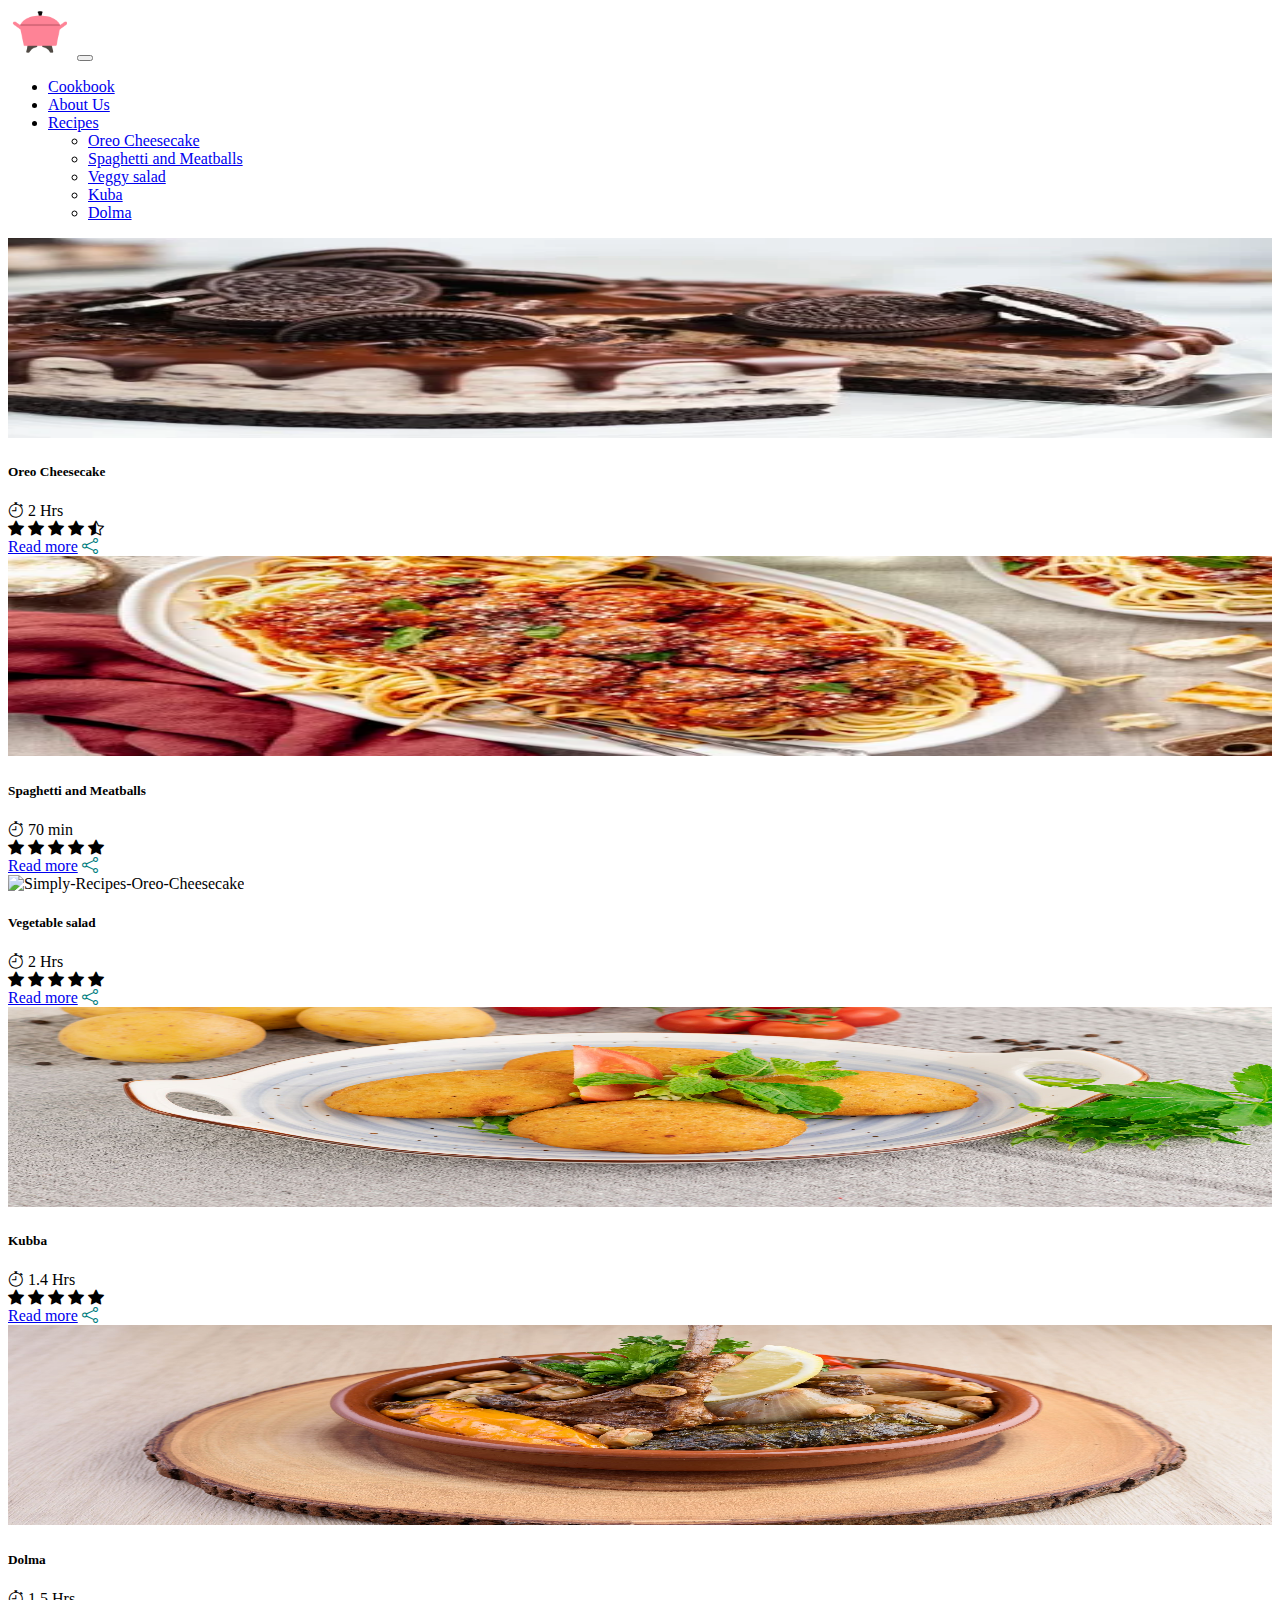
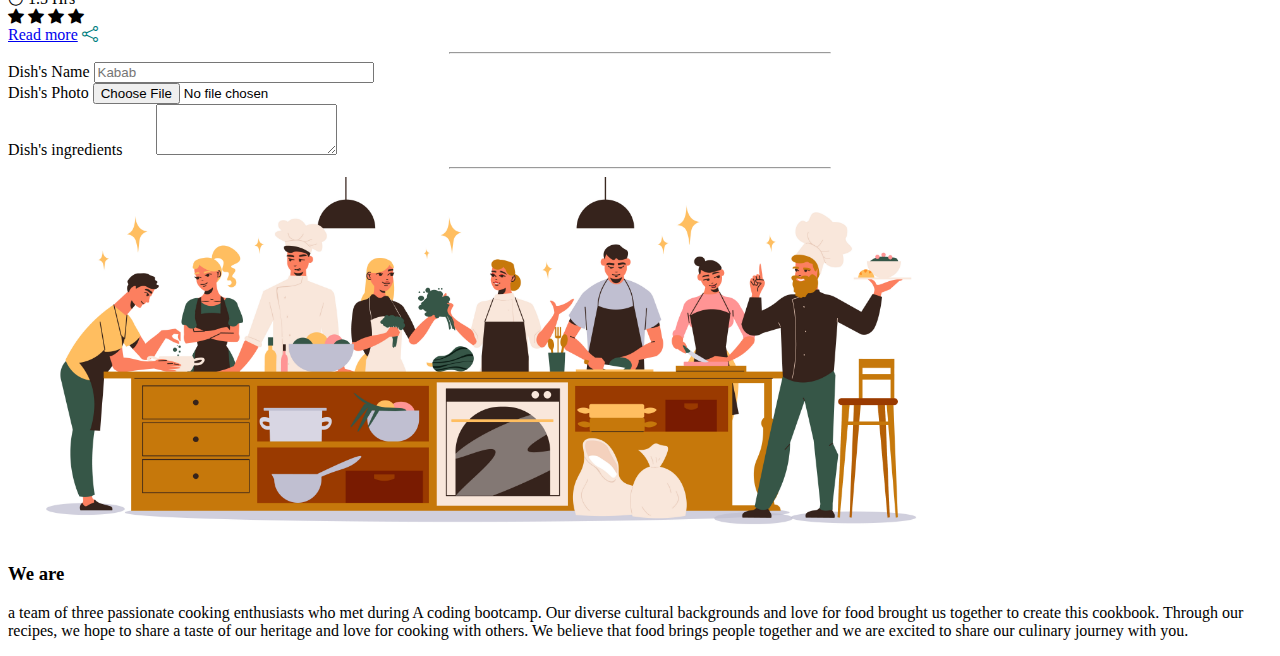
==== index.html @ 14f00813 "Merge" ====
<!DOCTYPE html>
<html>

<head>
  <meta charset="utf-8" />
  <meta http-equiv="X-UA-Compatible" content="IE=edge" />
  <title>Cookbook</title>
  <meta name="description" content="" />
  <meta name="viewport" content="width=device-width, initial-scale=1" />
  <link rel="stylesheet" href="styles.css" />
  <link href="https://cdn.jsdelivr.net/npm/bootstrap@5.3.0-alpha3/dist/css/bootstrap.min.css" rel="stylesheet"
    integrity="sha384-KK94CHFLLe+nY2dmCWGMq91rCGa5gtU4mk92HdvYe+M/SXH301p5ILy+dN9+nJOZ" crossorigin="anonymous" />
  <link rel="stylesheet" href="https://cdn.jsdelivr.net/npm/bootstrap-icons@1.10.4/font/bootstrap-icons.css" />
</head>

<body>
  <nav class="navbar navbar-expand-lg bg-body-tertiary shadow-sm p-3 mb-5 bg-body-tertiary rounded">
    <div class="container-fluid">
      <img height="50px" src="assets/Olá - Cooking Pot.png" alt="" />
      <button class="navbar-toggler" type="button" data-bs-toggle="collapse" data-bs-target="#navbarSupportedContent"
        aria-controls="navbarSupportedContent" aria-expanded="false" aria-label="Toggle navigation">
        <span class="navbar-toggler-icon"></span>
      </button>
      <div class="collapse navbar-collapse" id="navbarSupportedContent">
        <ul class="navbar-nav me-auto mb-2 mb-lg-0">
          <li class="nav-item">
            <a class="nav-link active" aria-current="page" href="index.html">Cookbook</a>
          </li>
          <li class="nav-item">
            <a class="nav-link" href="About Us.html">About Us</a>
          </li>
          <li class="nav-item dropdown">
            <a class="nav-link dropdown-toggle" href="#" id="navbarDropdown" role="button" data-bs-toggle="dropdown"
              aria-expanded="false">
              Recipes
            </a>
            <ul class="dropdown-menu" aria-labelledby="navbarDropdown">
              <li><a class="dropdown-item" style="height: 5px;" href="#">Oreo Cheesecake</a></li>
              <li><a class="dropdown-item" href="spaghetti.html">Spaghetti and Meatballs</a></li>
              <li><a class="dropdown-item" href="vegetable-salad.html">Veggy salad</a></li>
              <li><a class="dropdown-item" href="kubba.html">Kuba</a></li>
              <li><a class="dropdown-item" href="Dolma.html">Dolma</a></li>
            </ul>
          </li>
        </ul>
      </div>
    </div>
  </nav>
  <section>
    <div class="container text-center ">
      <div class="row gy-5 ">
        <div class="d-flex flex-column align-items-center col-md-4">
          <div class="card">
            <img class="imgPost" src="assets/no-bake-Oreo-cheesecake-19-480x360.webp" class="card-img-top"
              alt="Simply-Recipes-Oreo-Cheesecake" />
            <div class="card-body">
              <h5 class="card-title">Oreo Cheesecake</h5>
            </div>
            <div class="row card-body-width">
              <div class="col m-3">
                <i class="bi bi-stopwatch stopwatch-color"></i> 2 Hrs
              </div>
              <div class="col m-3">
                <i class="bi bi-star-fill "></i>
                <i class="bi bi-star-fill "></i>
                <i class="bi bi-star-fill "></i>
                <i class="bi bi-star-fill "></i>
                <i class="bi bi-star-half "></i>
              </div>
            </div>
            <div class="mb-3">
              <a class="btn btn-outline-info" href="oreo-cheesecake.html">Read more</a>
              <i class="bi bi-share icon-color"></i>
            </div>
          </div>
        </div>
        <div class="d-flex flex-column align-items-center col-md-4">
          <div class="card">
            <img class="imgPost" src="assets/Spaghetti-And-Meatballs-SEO-919eb9795fe64f0490415065d82309f1.webp"
              class="card-img-top" alt="Simply-Recipes-Oreo-Cheesecake" />
            <div class="card-body">
              <h5 class="card-title">Spaghetti and Meatballs</h5>
            </div>
            <div class="row card-body-width">
              <div class="col m-3">
                <i class="bi bi-stopwatch stopwatch-color"></i> 70 min
              </div>
              <div class="col m-3">
                <i class="bi bi-star-fill"></i>
                <i class="bi bi-star-fill"></i>
                <i class="bi bi-star-fill"></i>
                <i class="bi bi-star-fill"></i>
                <i class="bi bi-star-fill"></i>
              </div>
            </div>
            <div class="mb-3">
              <a class="btn btn-outline-info" href="spaghetti.html">Read more</a>
              <i class="bi bi-share icon-color"></i>
            </div>
          </div>
        </div>
        <div class="d-flex flex-column align-items-center col-md-4">
          <div class="card">
            <img class="imgPost" src="assets/vegetable-salad.jpg"
              class="card-img-top" alt="Simply-Recipes-Oreo-Cheesecake" />
            <div class="card-body">
              <h5 class="card-title">Vegetable salad</h5>
            </div>
            <div class="row card-body-width">
              <div class="col m-3">
                <i class="bi bi-stopwatch stopwatch-color"></i> 2 Hrs
              </div>
              <div class="col m-3">
                <i class="bi bi-star-fill"></i>
                <i class="bi bi-star-fill"></i>
                <i class="bi bi-star-fill"></i>
                <i class="bi bi-star-fill"></i>
                <i class="bi bi-star-fill"></i>
              </div>
            </div>
            <div class="mb-3">
              <a class="btn btn-outline-info" href="vegetable-salad.html">Read more</a>
              <i class="bi bi-share icon-color"></i>
            </div>
          </div>
        </div>
        <div class="d-flex flex-column align-items-center col-md-4">
          <div class="card">
            <img class="imgPost" src="assets/kubba.jpg" class="card-img-top" alt="Simply-Recipes-Oreo-Cheesecake" />
            <div class="card-body">
              <h5 class="card-title">Kubba</h5>
            </div>
            <div class="row card-body-width">
              <div class="col m-3">
                <i class="bi bi-stopwatch stopwatch-color"></i> 1.4 Hrs
              </div>
              <div class="col m-3">
                <i class="bi bi-star-fill"></i>
                <i class="bi bi-star-fill"></i>
                <i class="bi bi-star-fill"></i>
                <i class="bi bi-star-fill"></i>
                <i class="bi bi-star-fill"></i>
              </div>
            </div>
            <div class="mb-3">
              <a class="btn btn-outline-info" href="kubba.html">Read more</a>
              <i class="bi bi-share icon-color"></i>
            </div>
          </div>
        </div>
        <div class="d-flex flex-column align-items-center col-md-4">
          <div class="card">
            <img class="imgPost" src="assets/dolma.jpg" class="card-img-top" alt="Simply-Recipes-Oreo-Cheesecake" />
            <div class="card-body">
              <h5 class="card-title">Dolma</h5>
            </div>
            <div class="row card-body-width">
              <div class="col m-3">
                <i class="bi bi-stopwatch stopwatch-color"></i> 1.5 Hrs
              </div>
              <div class="col m-3">
                <i class="bi bi-star-fill"></i>
                <i class="bi bi-star-fill"></i>
                <i class="bi bi-star-fill"></i>
                <i class="bi bi-star-fill"></i>
              </div>
            </div>
            <div class="mb-3">
              <a class="btn btn-outline-info" href="Dolma.html">Read more</a> 
              <i class="bi bi-share icon-color"></i>
            </div>
          </div>
        </div>
  </section>

  <hr class="mx-auto my-5" style="width: 30%;" />
  <section class="form">
    <div class="container d-flex flex-column align-items-center flex-wrap: wrap ">
      <div class=" mb-3 ">
        <label class="px-2" for="formGroupExampleInput" class="form-label">Dish's Name</label>
        <input style="width: 17rem;" type="text" class="form-control-" id="formGroupExampleInput" placeholder="Kabab">
      </div>
      <div class="mb-3 d-flex flex-row align-items-center flex-wrap: wrap ">
        <label class="px-2" for="formGroupExampleInput" class="form-label">Dish's Photo</label>
        <input class="form-control form-control-sm" id="formFileSm" type="file">
      </div>
      <div class="form-outline w-25 mb-3 d-flex flex-row  flex-wrap: wrap">
        <label style="margin-right: 30px" ; class="form-label d-block mr-5 " for="textAreaExample4">Dish's
          ingredients</label>
        <textarea class="form-control ml-3" id="textAreaExample4" rows="3"></textarea>
      </div>
    </div>
    <hr class=" mx-auto my-5" style="width: 30%;" />
  </section>
  <section class="">
    <div class="container d-flex flex-lg-row ">
      <div class="d-flex flex-column align-items-center ">
        <img width="75%" src="assets/group cooking.jpg" alt="">
        <h3 class="m-3">We are</h3>
        <p class="m-3"> a team of three passionate cooking enthusiasts who met during
          A coding bootcamp. Our diverse cultural backgrounds and love for food brought us together to create this
          cookbook.
          Through our recipes, we hope to share a taste of our heritage and love for cooking with others. We believe
          that
          food brings people together and we are excited to share our culinary journey with you.</p>
      </div>

  </section>

  

  <script>
    src = "https://cdn.jsdelivr.net/npm/@popperjs/core@2.11.7/dist/umd/popper.min.js"</script>
  <script src="https://cdn.jsdelivr.net/npm/@popperjs/core@2.11.7/dist/umd/popper.min.js"
    integrity="sha384-zYPOMqeu1DAVkHiLqWBUTcbYfZ8osu1Nd6Z89ify25QV9guujx43ITvfi12/QExE"
    crossorigin="anonymous"></script>
  <script src="https://cdn.jsdelivr.net/npm/bootstrap@5.3.0-alpha3/dist/js/bootstrap.min.js"
    integrity="sha384-Y4oOpwW3duJdCWv5ly8SCFYWqFDsfob/3GkgExXKV4idmbt98QcxXYs9UoXAB7BZ"
    crossorigin="anonymous"></script>
  <script src="javascript.js"></script>
</body>

</html>
---- styles.css ----
.imgPost{
  height: 200px;
  width: 100%;
}
.imgPostg:hover {
 
    cursor: pointer;
}

.icon-color {
  color: teal;
}

.responsive-image {
  width: 100%;
  max-width: 600px;
  height: auto;
}

.grid-container {
  width: 90%;
  display: grid;
  grid-template-columns: auto auto;
  grid-gap: 10px;
  padding: 10px;
}

.bold {
  font-weight: bold;
}

.card-body-width {
  width: 320px;
}
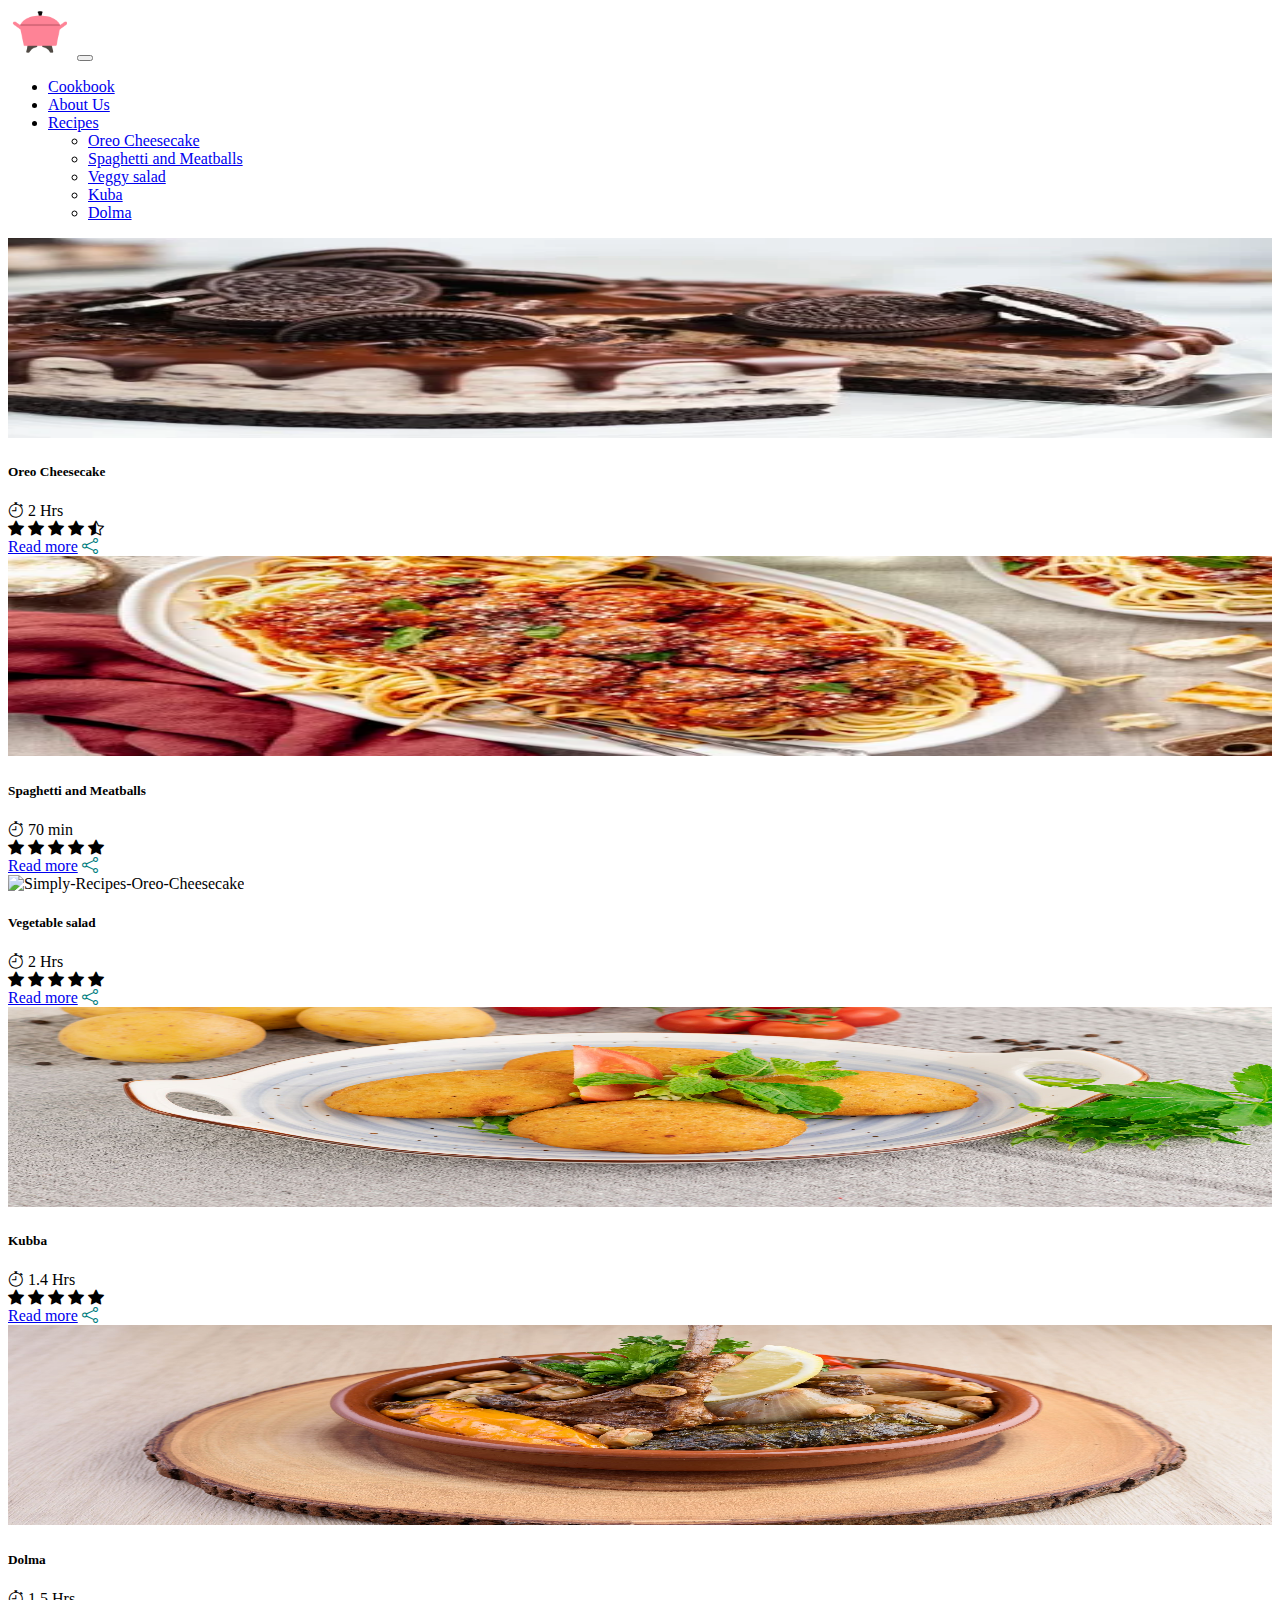
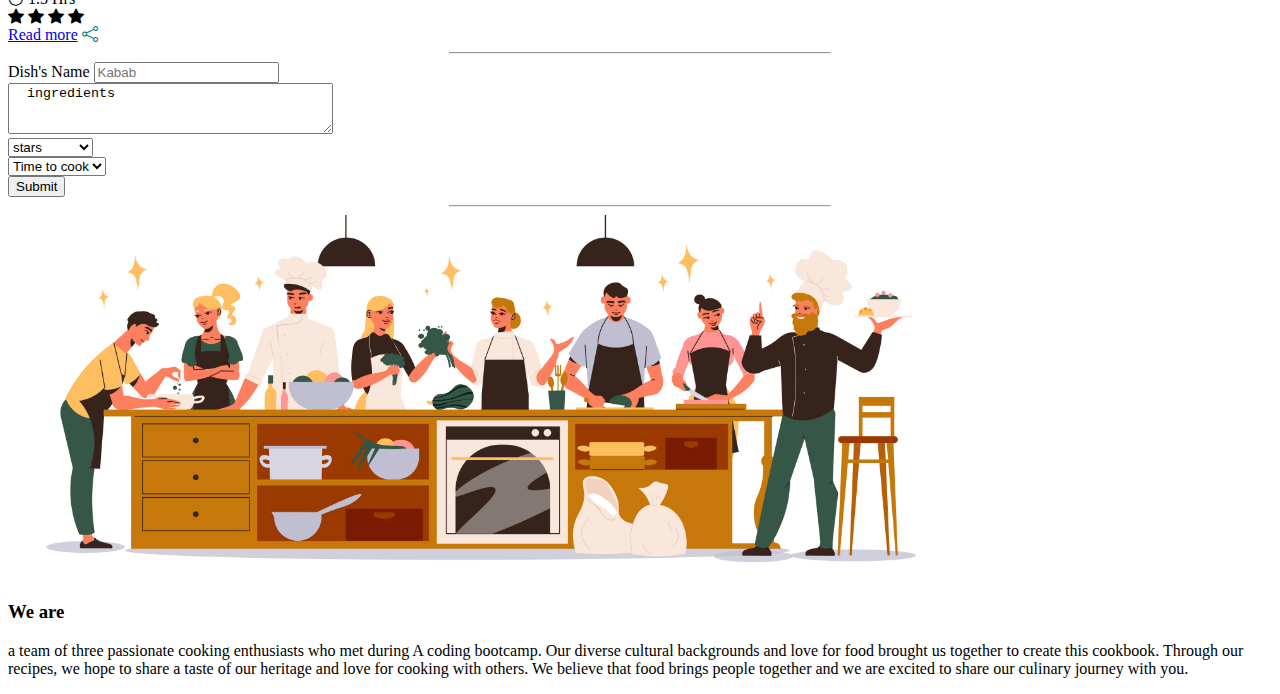
==== commit 8e0e90d7: "fixed some merge problems from a merge from faris" ====
--- a/index.html
+++ b/index.html
@@ -174,24 +174,45 @@
   </section>
 
   <hr class="mx-auto my-5" style="width: 30%;" />
-  <section class="form">
-    <div class="container d-flex flex-column align-items-center flex-wrap: wrap ">
-      <div class=" mb-3 ">
-        <label class="px-2" for="formGroupExampleInput" class="form-label">Dish's Name</label>
-        <input style="width: 17rem;" type="text" class="form-control-" id="formGroupExampleInput" placeholder="Kabab">
-      </div>
-      <div class="mb-3 d-flex flex-row align-items-center flex-wrap: wrap ">
-        <label class="px-2" for="formGroupExampleInput" class="form-label">Dish's Photo</label>
-        <input class="form-control form-control-sm" id="formFileSm" type="file">
-      </div>
-      <div class="form-outline w-25 mb-3 d-flex flex-row  flex-wrap: wrap">
-        <label style="margin-right: 30px" ; class="form-label d-block mr-5 " for="textAreaExample4">Dish's
-          ingredients</label>
-        <textarea class="form-control ml-3" id="textAreaExample4" rows="3"></textarea>
-      </div>
-    </div>
-    <hr class=" mx-auto my-5" style="width: 30%;" />
+  <section id="addrecipe">
+    <form action="">
+      <div id="form" class="d-flex flex-column  align-items-center w-100 ">
+        <div class="mb-3" style="width: 300px;">
+          <label for="formGroupExampleInput" class="form-label">Dish's Name</label>
+          <input type="text" class="form-control" id="formGroupExampleInput" placeholder="Kabab">
+        </div>
+        <div class="mb-3" ">
+          
+          <textarea name="" id="" cols="38" rows="3" >  ingredients</textarea>
+        </div>
+        <div class="mb-3" style="width: 300px;">
+          <select class="form-select" id="inlineFormSelectPref">
+            <option selected> stars</option>
+            <option value="1">One Star</option>
+            <option value="2">Two Star</option>
+            <option value="3">Three Star</option>
+            <option value="3">Four Star</option>
+            <option value="3">five Star</option>
+          </select>
+        </div>
+        <div class="mb-3" style="width: 300px;">
+          <select class="form-select" id="inlineFormSelectPref">
+            <option selected> Time to cook</option>
+            <option value="1">1hrs</option>
+            <option value="2">1.5hrs</option>
+            <option value="3">1.7hrs</option>
+            <option value="3">2hrs</option>
+            <option value="3">2.5hrs</option>
+          </select>
+        </div>
+        <div class="mb-3" style="width: 300px;">
+          <button type="button" class="btn btn-secondary btn-md">Submit</button>
+        </div>
+        </div>
+      </fieldset>
+    </form>
   </section>
+  <hr class=" mx-auto my-5" style="width: 30%;"/>
   <section class="">
     <div class="container d-flex flex-lg-row ">
       <div class="d-flex flex-column align-items-center ">
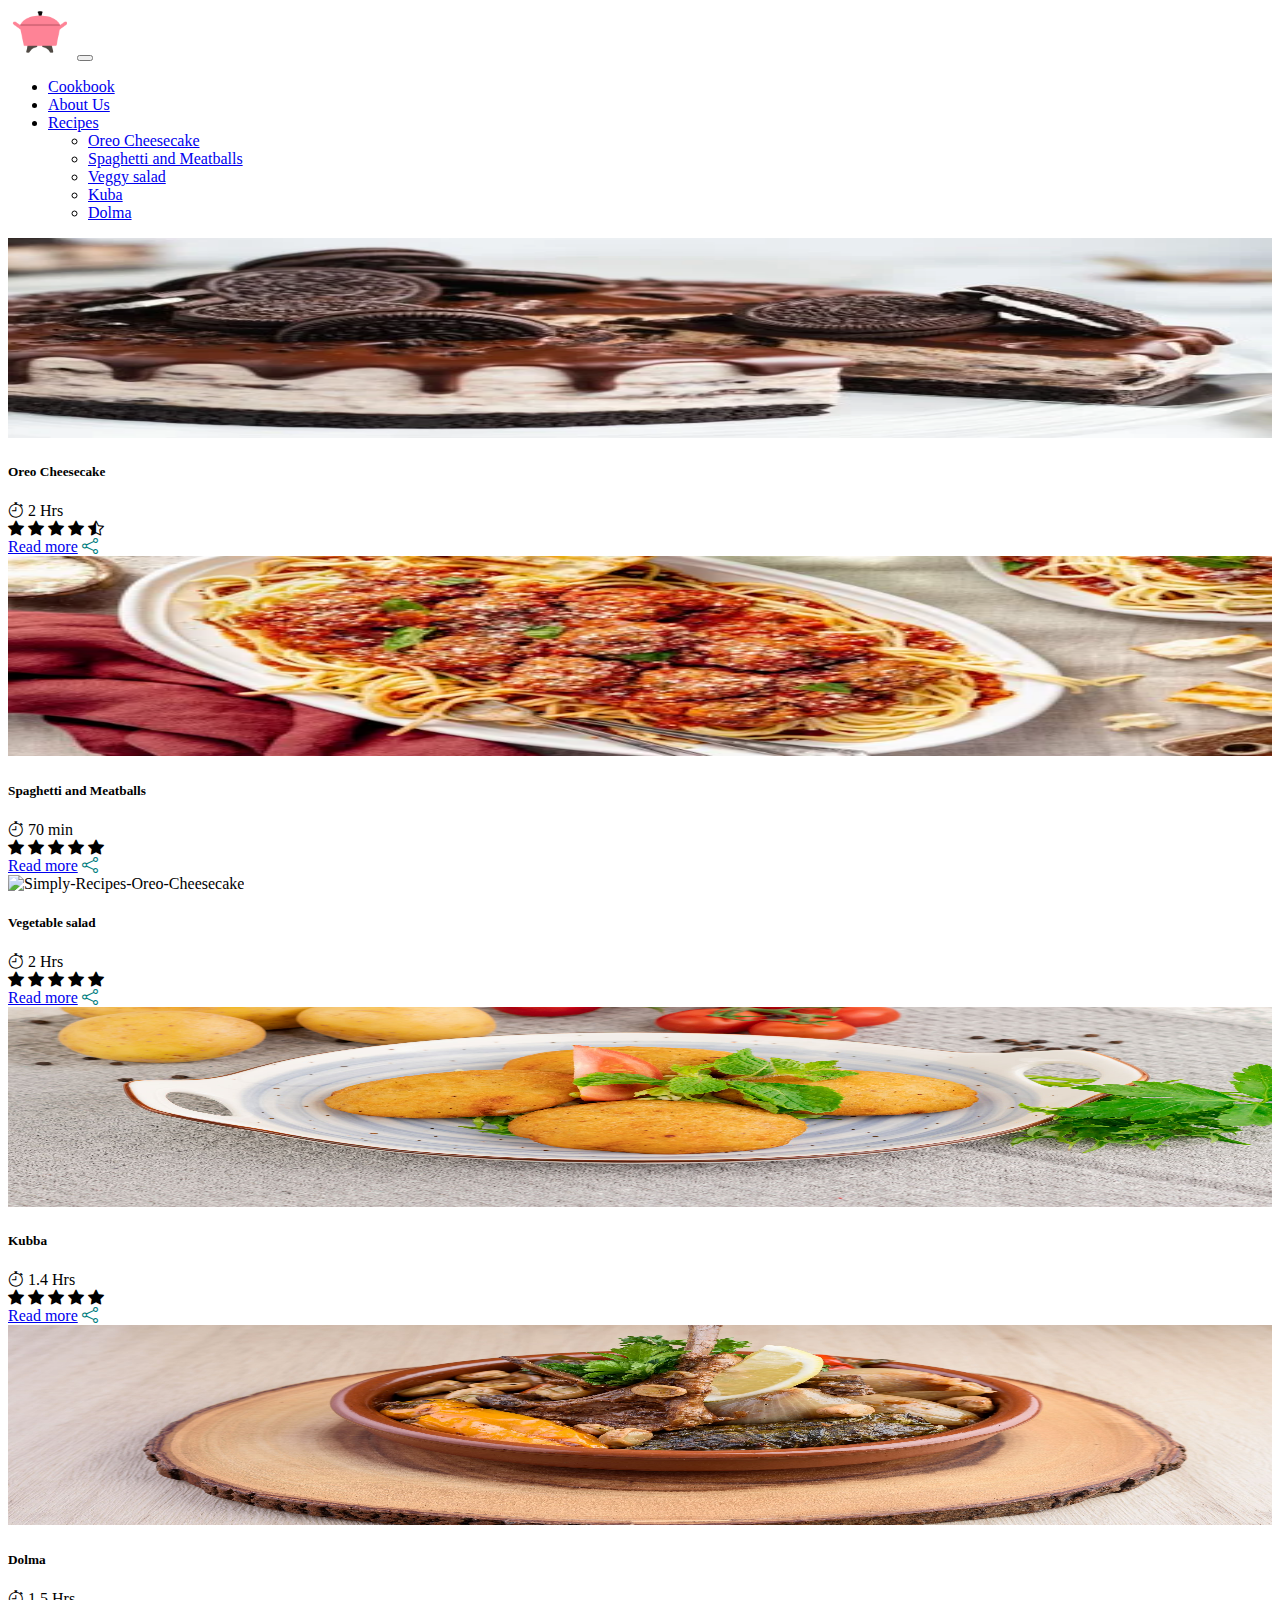
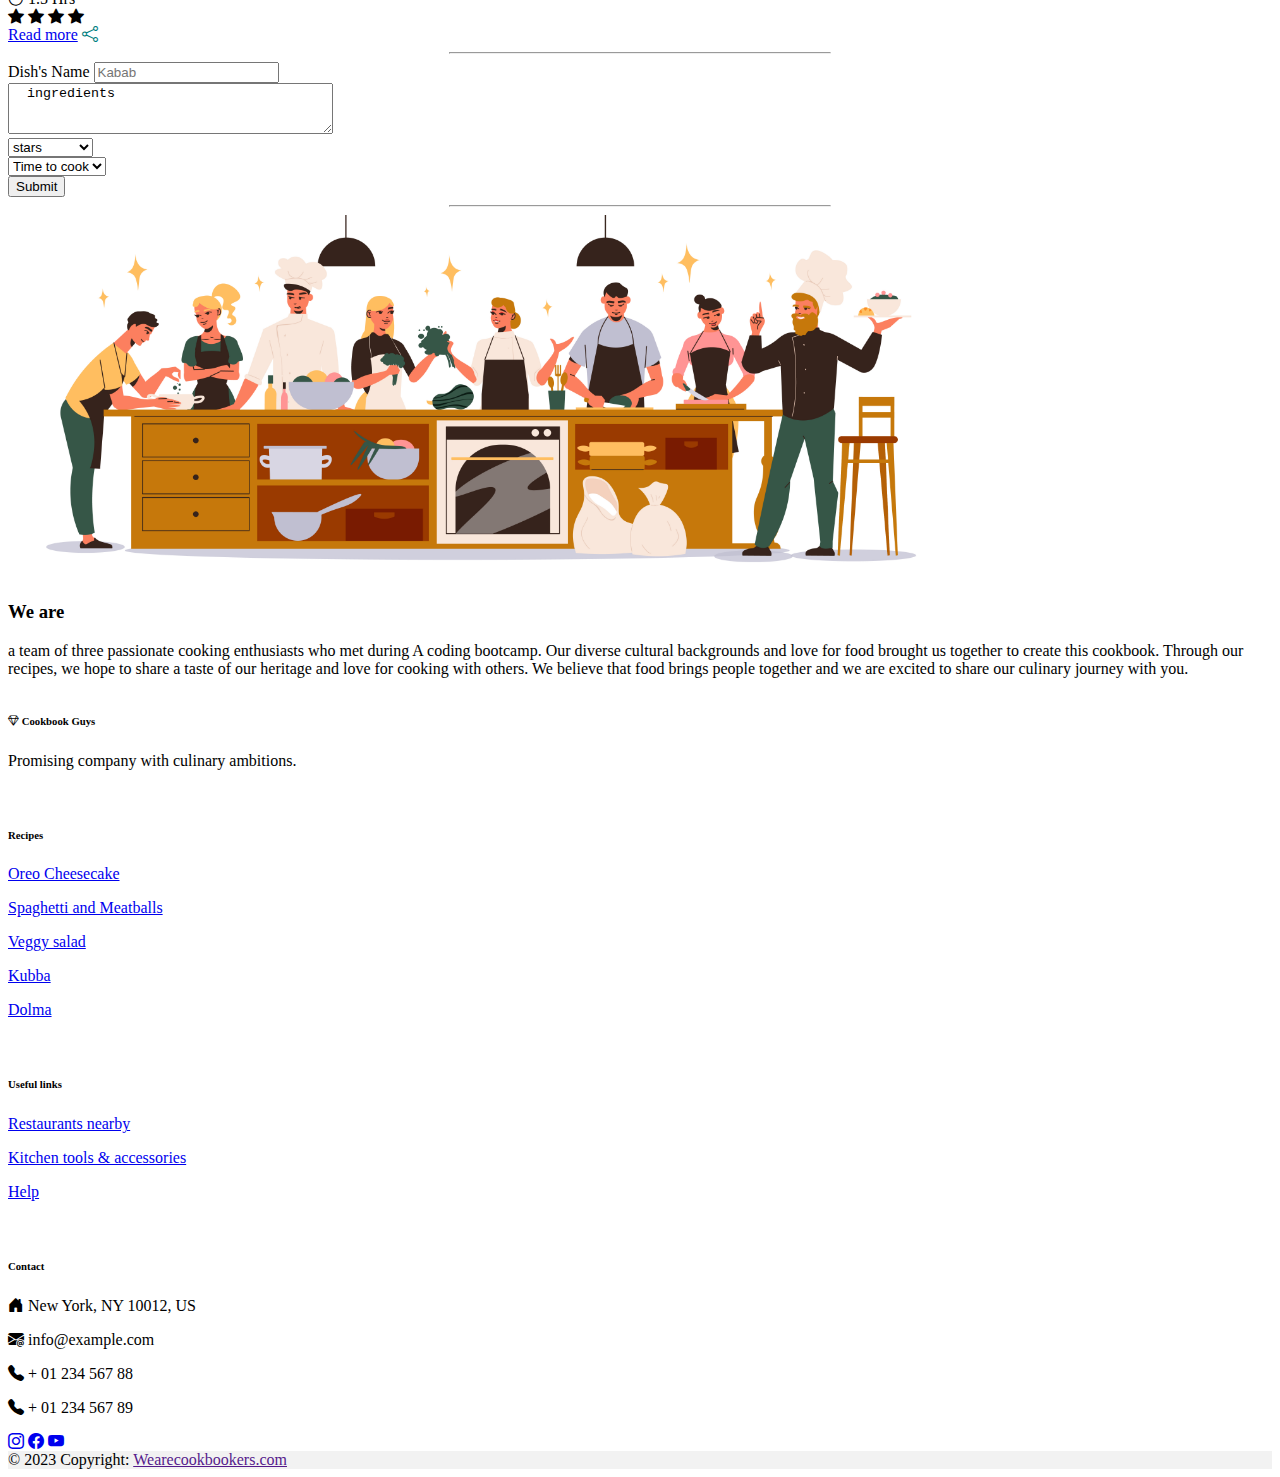
==== commit d1625cdc: "footed add from patrykbranch" ====
--- a/index.html
+++ b/index.html
@@ -227,6 +227,88 @@
       </div>
 
   </section>
+  
+  <footer class="text-center text-lg-start bg-light text-muted">
+  <section> 
+    
+      <section class="">
+        <div class="container text-center text-md-start mt-5">
+          <div class="row mt-3">
+           
+            <div class="col-md-3 col-lg-4 col-xl-3 mx-auto mb-4">
+            
+              <h6 class="text-uppercase fw-bold mb-4">
+                <br />
+                <i class="bi bi-gem"></i> </i>Cookbook Guys
+              </h6>
+              <p>
+                Promising company with culinary ambitions.
+              </p>
+            </div>
+           
+            <div class="col-md-2 col-lg-2 col-xl-2 mx-auto mb-4">
+              <br />
+              <h6 class="text-uppercase fw-bold mb-4">
+                Recipes
+              </h6>
+              <p>
+                <a href="#!" class="text-reset">Oreo Cheesecake</a>
+              </p>
+              <p>
+                <a href="#!" class="text-reset">Spaghetti and Meatballs</a>
+              </p>
+              <p>
+                <a href="#!" class="text-reset">Veggy salad</a>
+              </p>
+              <p>
+                <a href="#!" class="text-reset">Kubba</a>
+              </p>
+              <p>
+                <a href="#!" class="text-reset">Dolma</a>
+              </p>
+            </div>
+            <div class="col-md-3 col-lg-2 col-xl-2 mx-auto mb-4">
+              <br />
+              <h6 class="text-uppercase fw-bold mb-4">
+                Useful links
+              </h6>
+              <p>
+                <a href="#!" class="text-reset">Restaurants nearby</a>
+              </p>
+              <p>
+                <a href="#!" class="text-reset">Kitchen tools & accessories </a>
+              </p>
+              <p>
+                <a href="#!" class="text-reset">Help</a>
+              </p>
+            </div>
+            <div class="col-md-4 col-lg-3 col-xl-3 mx-auto mb-md-0 mb-4">
+              <br />
+              <h6 class="text-uppercase fw-bold mb-4">Contact</h6>
+              <p> <i class="bi bi-house-door-fill"> </i> New York, NY 10012, US</p>
+              <p> <i class="bi bi-envelope-at-fill"> </i></i>info@example.com
+              </p>
+              <p><i class="bi bi-telephone-fill"> </i> + 01 234 567 88</p>
+              <p><i class="bi bi-telephone-fill"> </i> + 01 234 567 89</p>
+          
+              <a href="#" class="bi bi-instagram"></a> 
+              <a href="#" i class="bi bi-facebook"></a> 
+              <a href="#" i class="bi bi-youtube"></a> 
+             
+            </div>
+            
+          </div>
+        
+        </div>
+      </section>
+     
+      <div class="text-center p-4" style="background-color: rgba(0, 0, 0, 0.05);">
+        © 2023 Copyright:
+        <a class="text-reset fw-bold" href="">Wearecookbookers.com</a>
+      </div>
+    </section>
+  </footer>
+
 
   
 
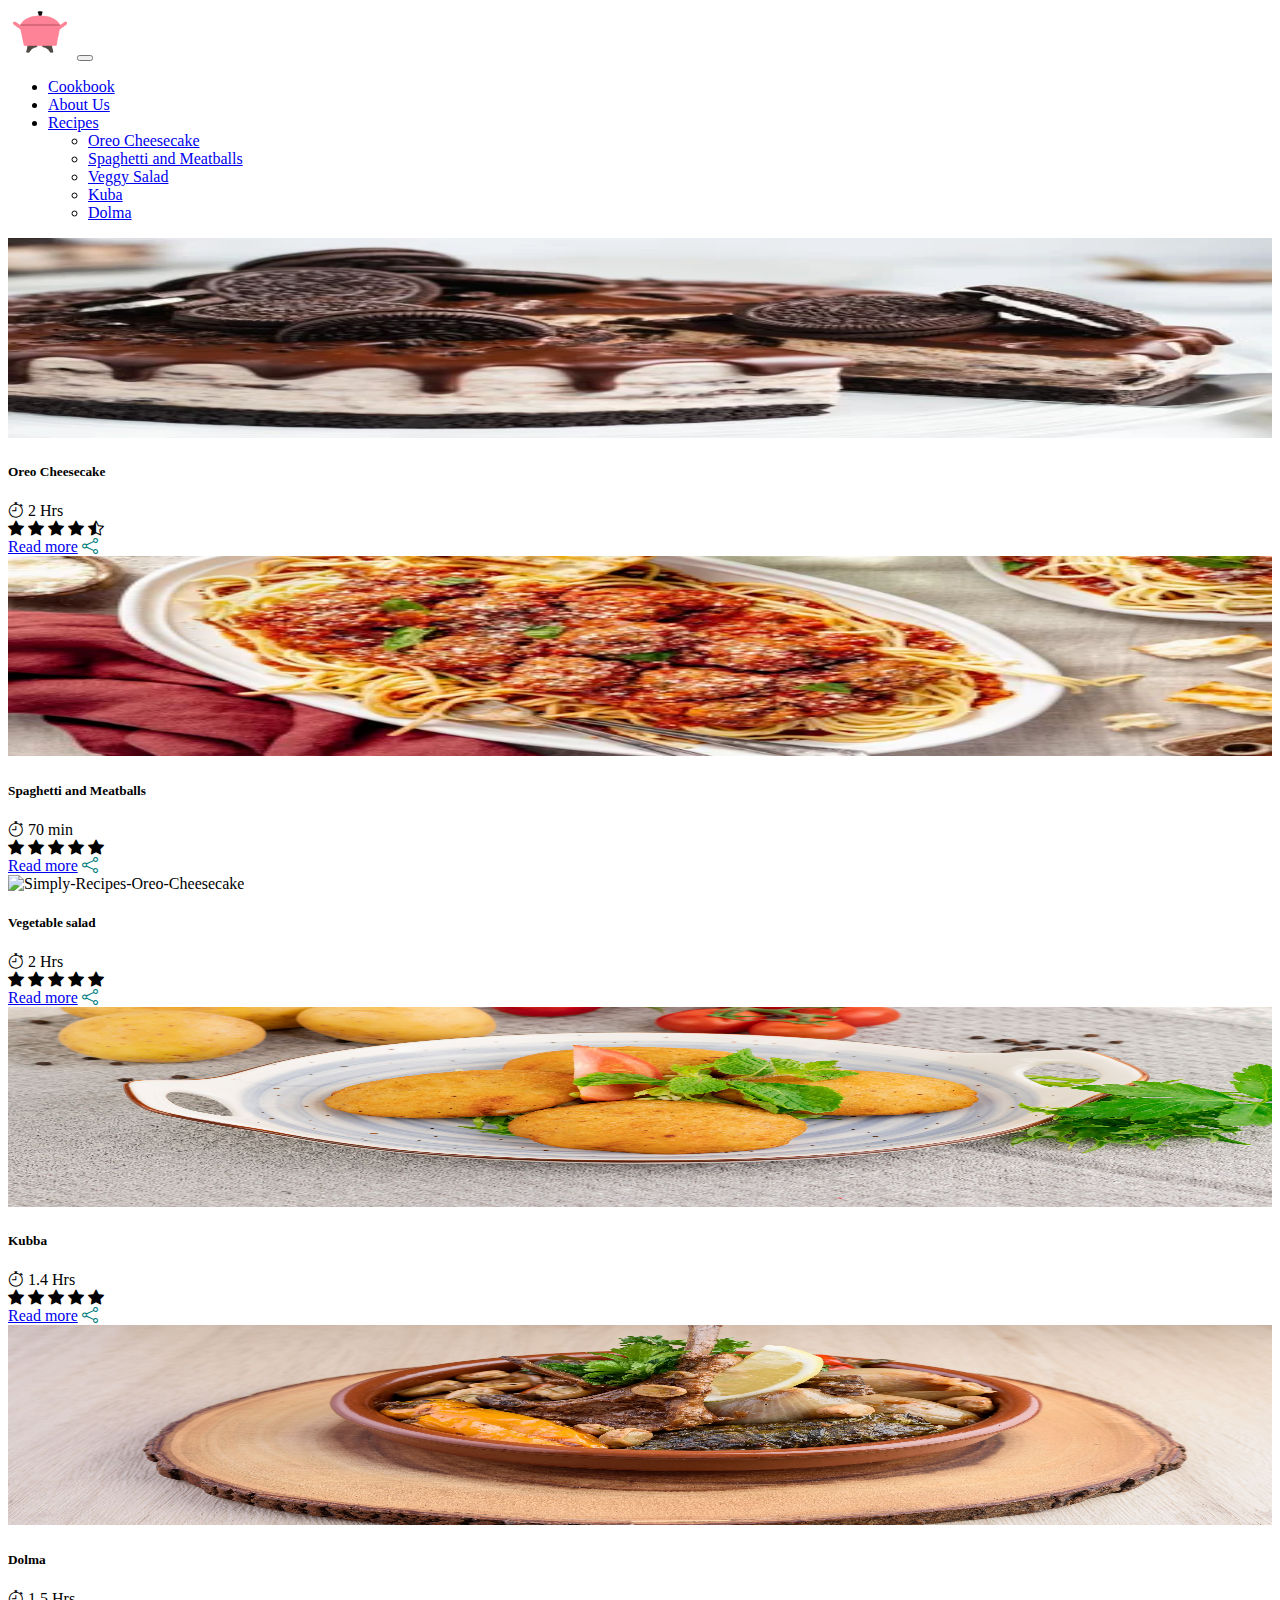
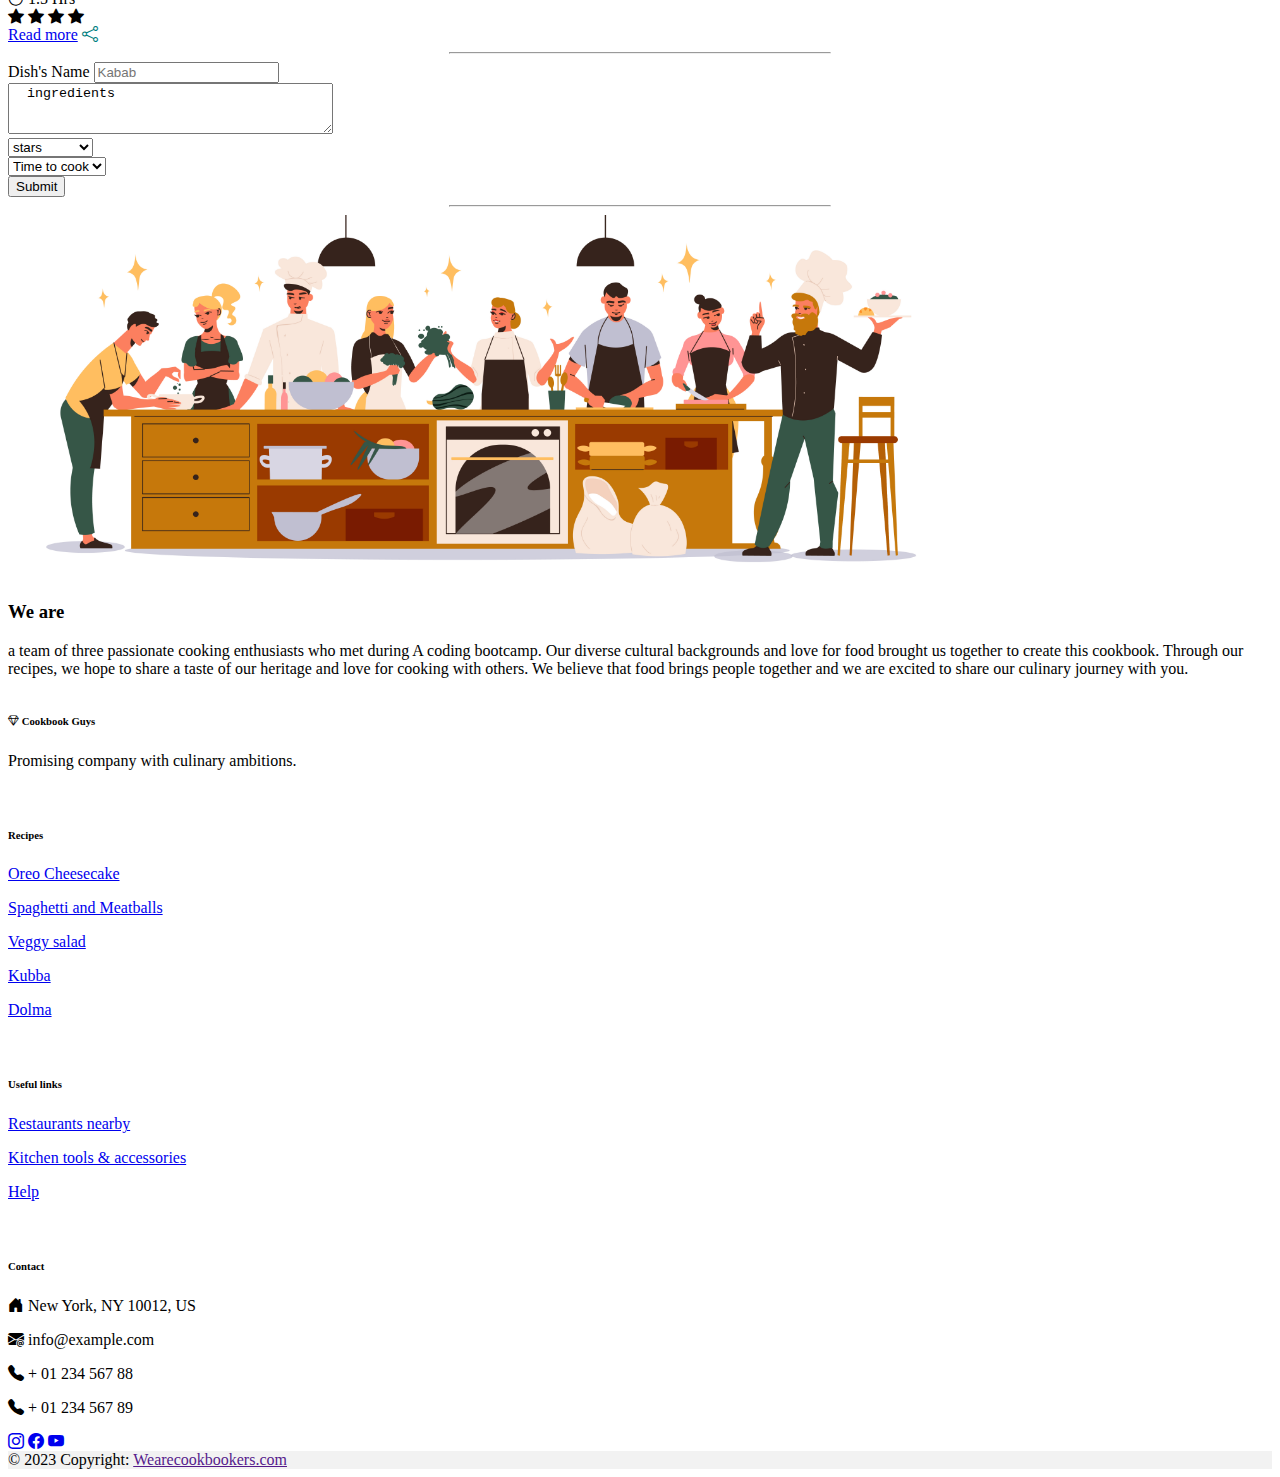
==== commit 0ed2acc9: "fixed a lot of links" ====
--- a/index.html
+++ b/index.html
@@ -30,14 +30,13 @@
             <a class="nav-link" href="About Us.html">About Us</a>
           </li>
           <li class="nav-item dropdown">
-            <a class="nav-link dropdown-toggle" href="#" id="navbarDropdown" role="button" data-bs-toggle="dropdown"
-              aria-expanded="false">
+            <a class="nav-link dropdown-toggle" href="#" role="button" data-bs-toggle="dropdown" aria-expanded="false">
               Recipes
             </a>
-            <ul class="dropdown-menu" aria-labelledby="navbarDropdown">
-              <li><a class="dropdown-item" style="height: 5px;" href="#">Oreo Cheesecake</a></li>
+            <ul class="dropdown-menu">
+              <li><a class="dropdown-item" href="oreo-cheesecake.html">Oreo Cheesecake</a></li>
               <li><a class="dropdown-item" href="spaghetti.html">Spaghetti and Meatballs</a></li>
-              <li><a class="dropdown-item" href="vegetable-salad.html">Veggy salad</a></li>
+              <li><a class="dropdown-item" href="vegetable-salad.html">Veggy Salad</a></li>
               <li><a class="dropdown-item" href="kubba.html">Kuba</a></li>
               <li><a class="dropdown-item" href="Dolma.html">Dolma</a></li>
             </ul>
@@ -252,19 +251,19 @@
                 Recipes
               </h6>
               <p>
-                <a href="#!" class="text-reset">Oreo Cheesecake</a>
-              </p>
-              <p>
-                <a href="#!" class="text-reset">Spaghetti and Meatballs</a>
-              </p>
-              <p>
-                <a href="#!" class="text-reset">Veggy salad</a>
-              </p>
-              <p>
-                <a href="#!" class="text-reset">Kubba</a>
-              </p>
-              <p>
-                <a href="#!" class="text-reset">Dolma</a>
+                <a href="oreo-cheesecake.html" class="text-reset">Oreo Cheesecake</a>
+              </p>
+              <p>
+                <a href="spaghetti.html" class="text-reset">Spaghetti and Meatballs</a>
+              </p>
+              <p>
+                <a href="vegetable-salad.html" class="text-reset">Veggy salad</a>
+              </p>
+              <p>
+                <a href="kubba.html" class="text-reset">Kubba</a>
+              </p>
+              <p>
+                <a href="Dolma.html" class="text-reset">Dolma</a>
               </p>
             </div>
             <div class="col-md-3 col-lg-2 col-xl-2 mx-auto mb-4">
@@ -273,10 +272,10 @@
                 Useful links
               </h6>
               <p>
-                <a href="#!" class="text-reset">Restaurants nearby</a>
-              </p>
-              <p>
-                <a href="#!" class="text-reset">Kitchen tools & accessories </a>
+                <a href="https://www.google.com/search?q=google+maps+restaurant+near+me&biw=1536&bih=721&sxsrf=APwXEdcPdqxjtei7c4_UCxbTyNirOLDIYQ%3A1681248134594&ei=hs81ZIfpI-eExc8PkJaxiAo&oq=google+maps+resaurant+near&gs_lcp=[base64]&sclient=gws-wiz-serp" class="text-reset">Restaurants nearby</a>
+              </p>
+              <p>
+                <a href="https://www.amazon.de/s?k=kitchen+toolds&crid=8U44PW2G2RFC&sprefix=kitchen+toolds%2Caps%2C180&ref=nb_sb_noss_2" class="text-reset">Kitchen tools & accessories </a>
               </p>
               <p>
                 <a href="#!" class="text-reset">Help</a>
@@ -291,9 +290,9 @@
               <p><i class="bi bi-telephone-fill"> </i> + 01 234 567 88</p>
               <p><i class="bi bi-telephone-fill"> </i> + 01 234 567 89</p>
           
-              <a href="#" class="bi bi-instagram"></a> 
-              <a href="#" i class="bi bi-facebook"></a> 
-              <a href="#" i class="bi bi-youtube"></a> 
+              <a href="#" class="bi bi-instagram p-3"></a> 
+              <a href="#" i class="bi bi-facebook p-3"></a> 
+              <a href="#" i class="bi bi-youtube p-3"></a> 
              
             </div>
             
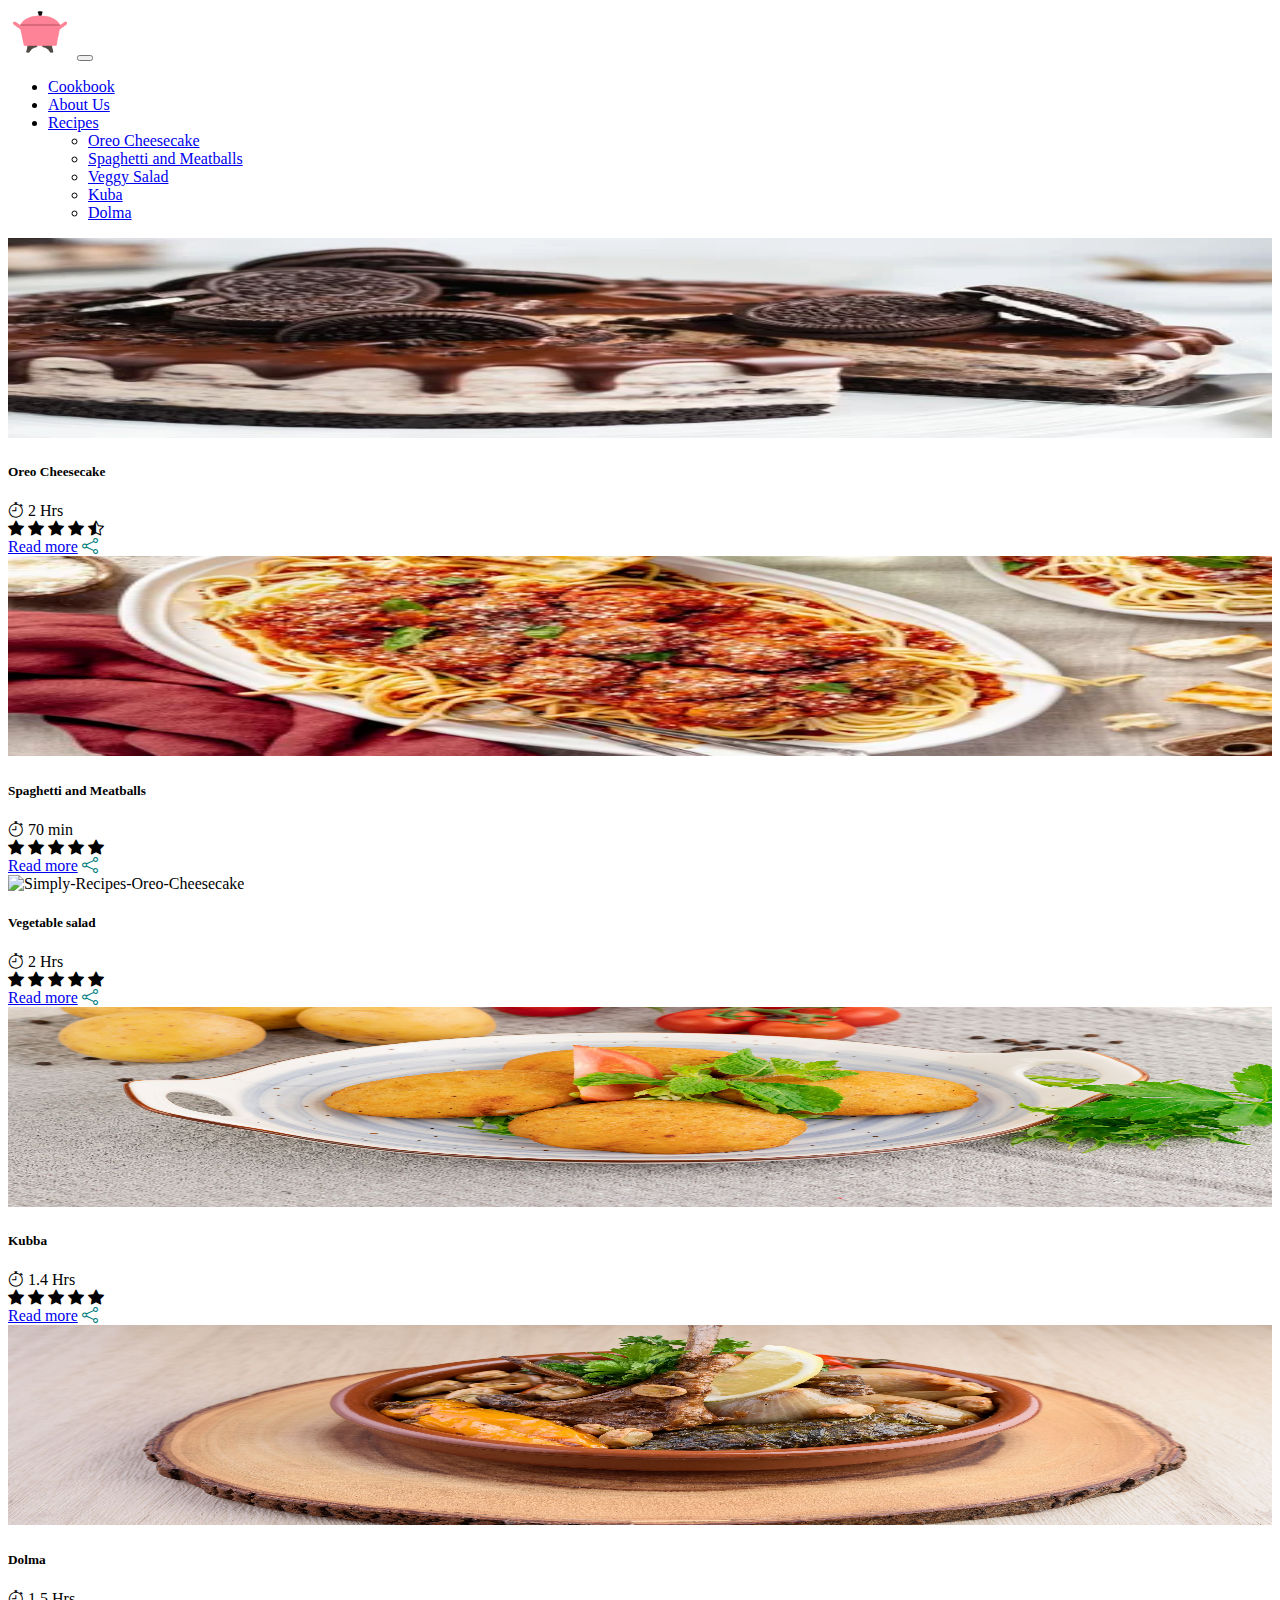
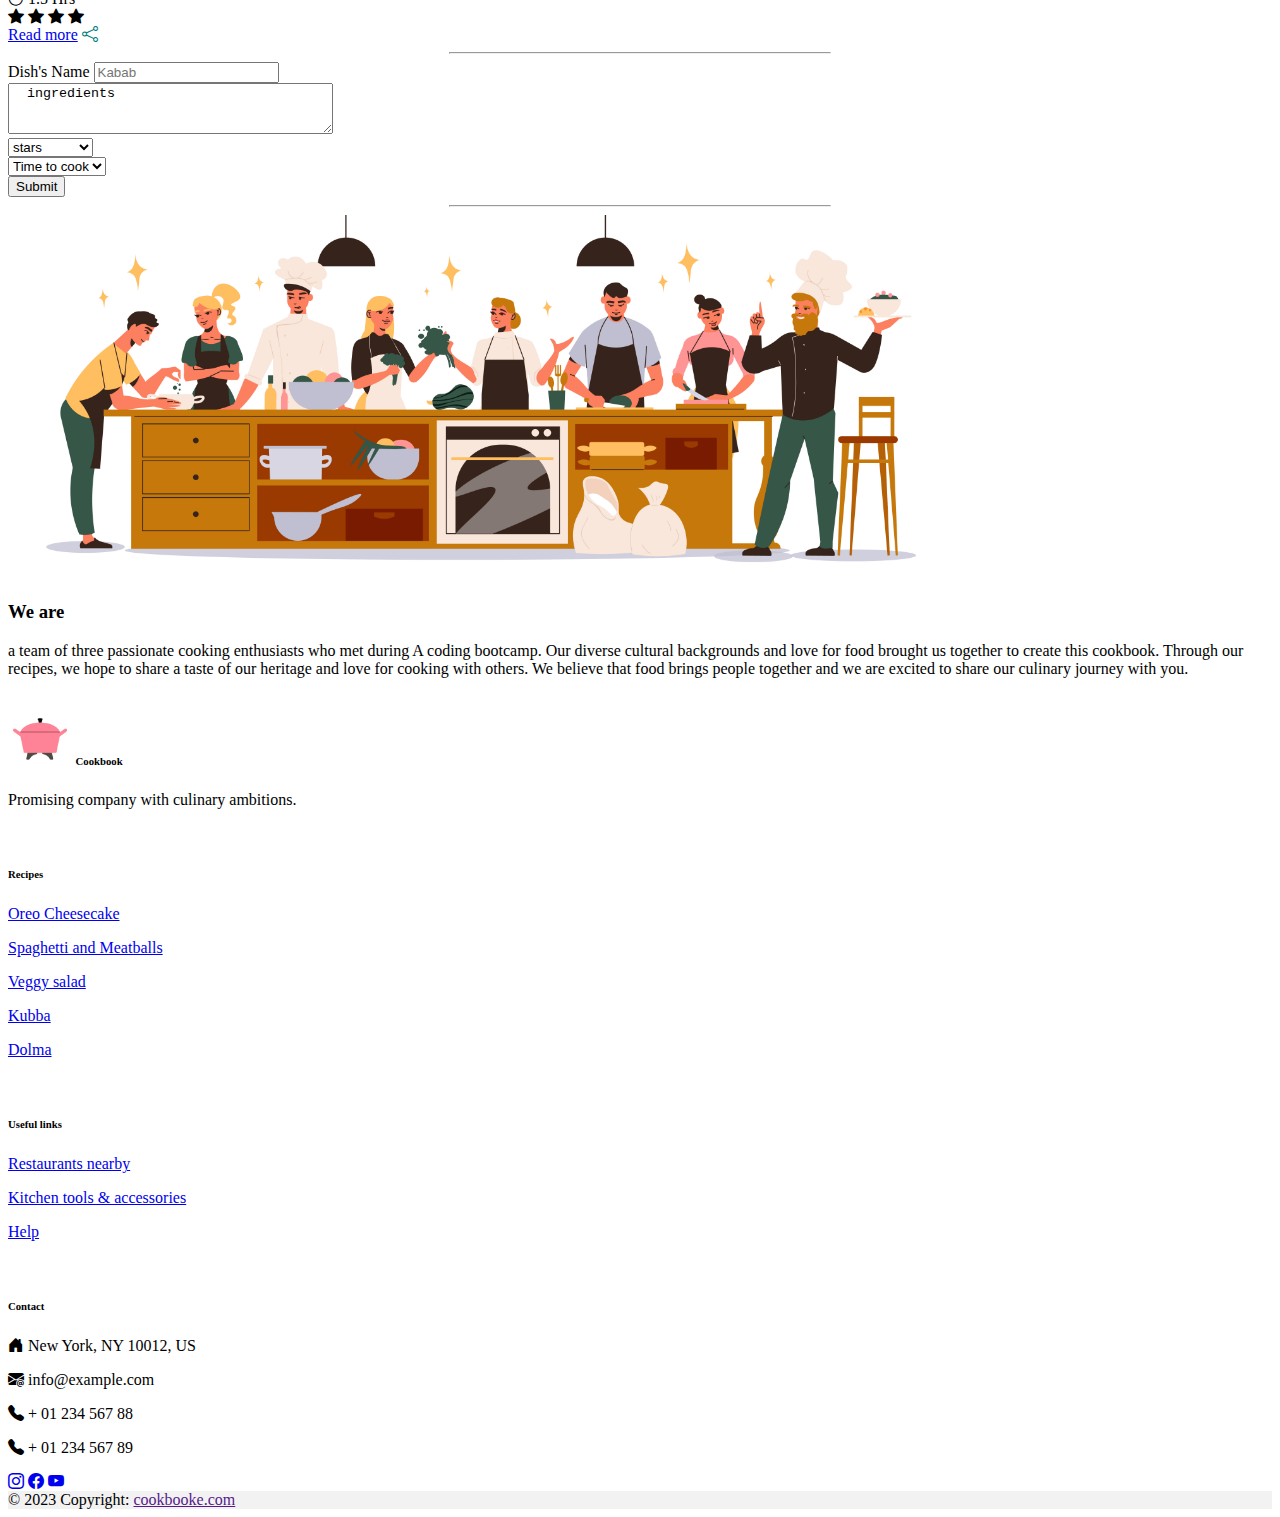
==== commit 38a6e94e: "fixed some footer icons" ====
--- a/index.html
+++ b/index.html
@@ -238,7 +238,8 @@
             
               <h6 class="text-uppercase fw-bold mb-4">
                 <br />
-                <i class="bi bi-gem"></i> </i>Cookbook Guys
+                <img height="50px" src="assets/Olá - Cooking Pot.png" alt="">
+                <i class="bi "></i> </i>Cookbook
               </h6>
               <p>
                 Promising company with culinary ambitions.
@@ -303,7 +304,7 @@
      
       <div class="text-center p-4" style="background-color: rgba(0, 0, 0, 0.05);">
         © 2023 Copyright:
-        <a class="text-reset fw-bold" href="">Wearecookbookers.com</a>
+        <a class="text-reset fw-bold" href="">cookbooke.com</a>
       </div>
     </section>
   </footer>
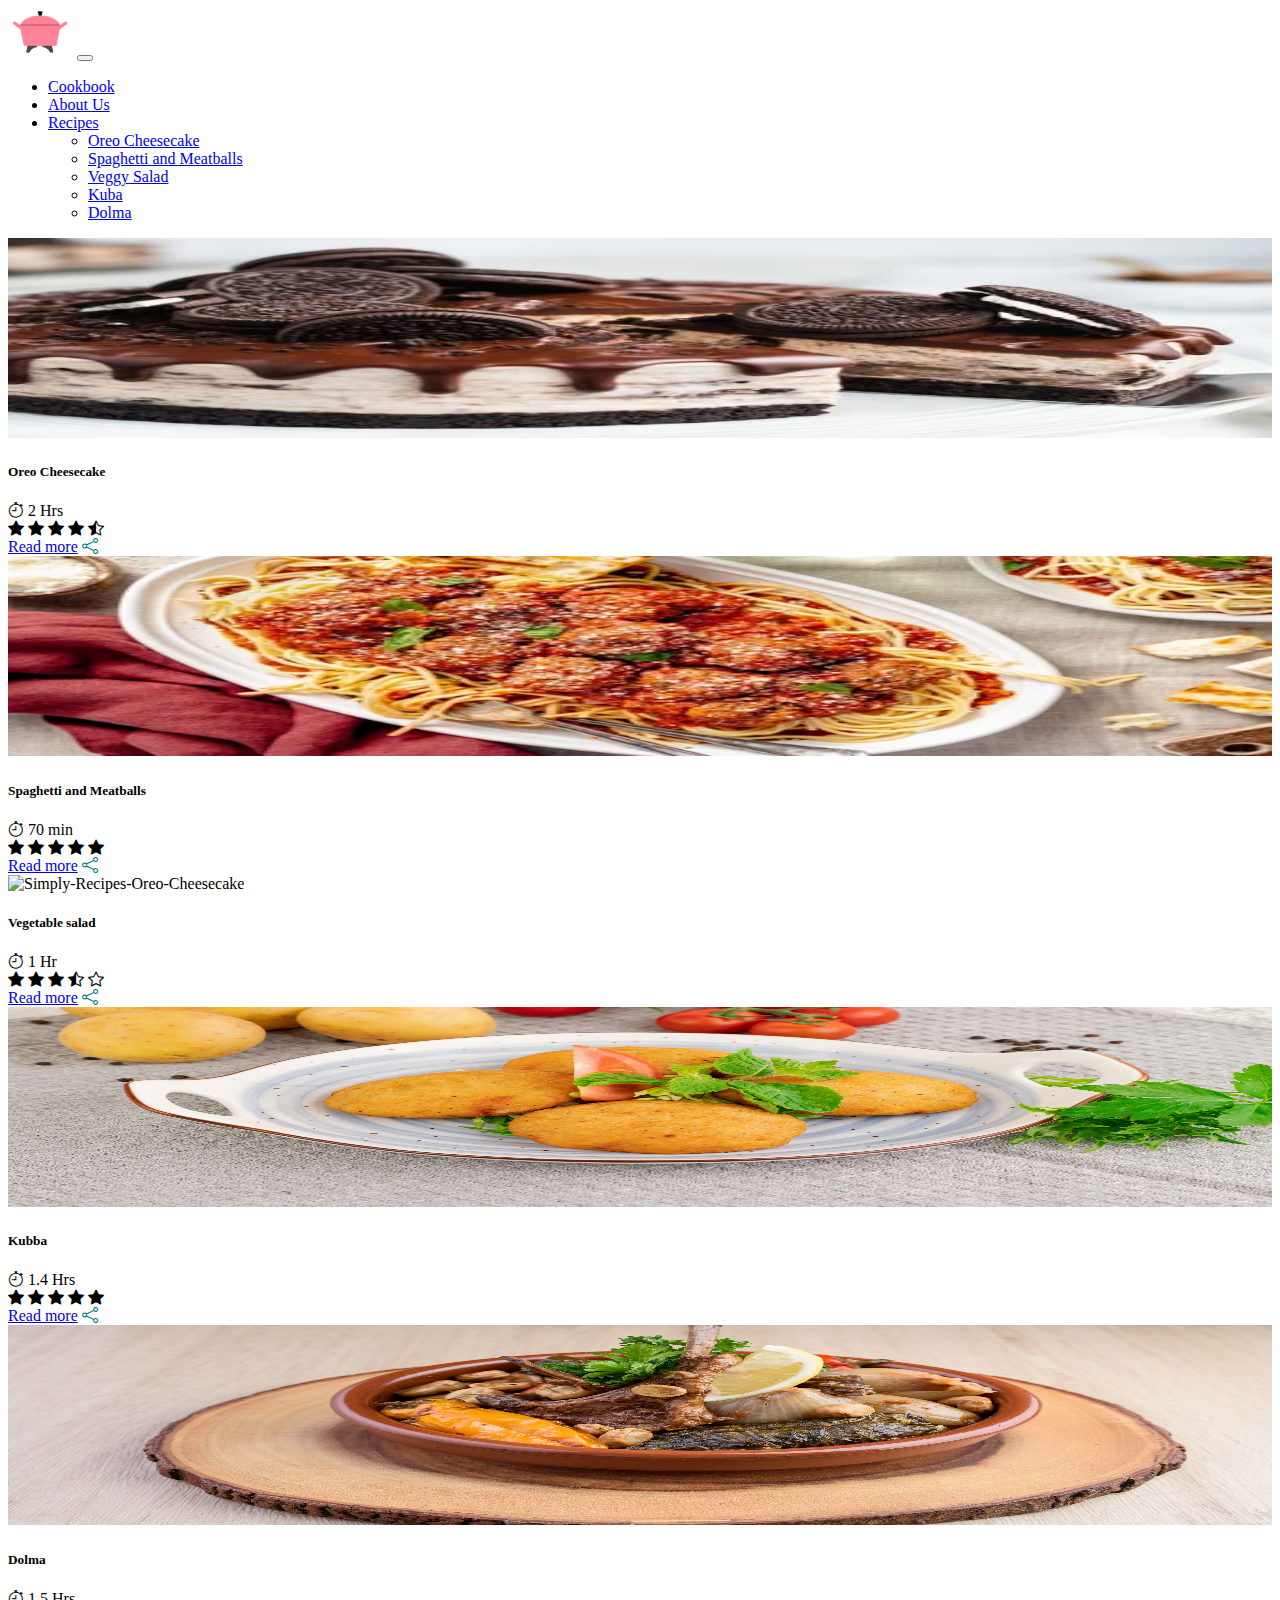
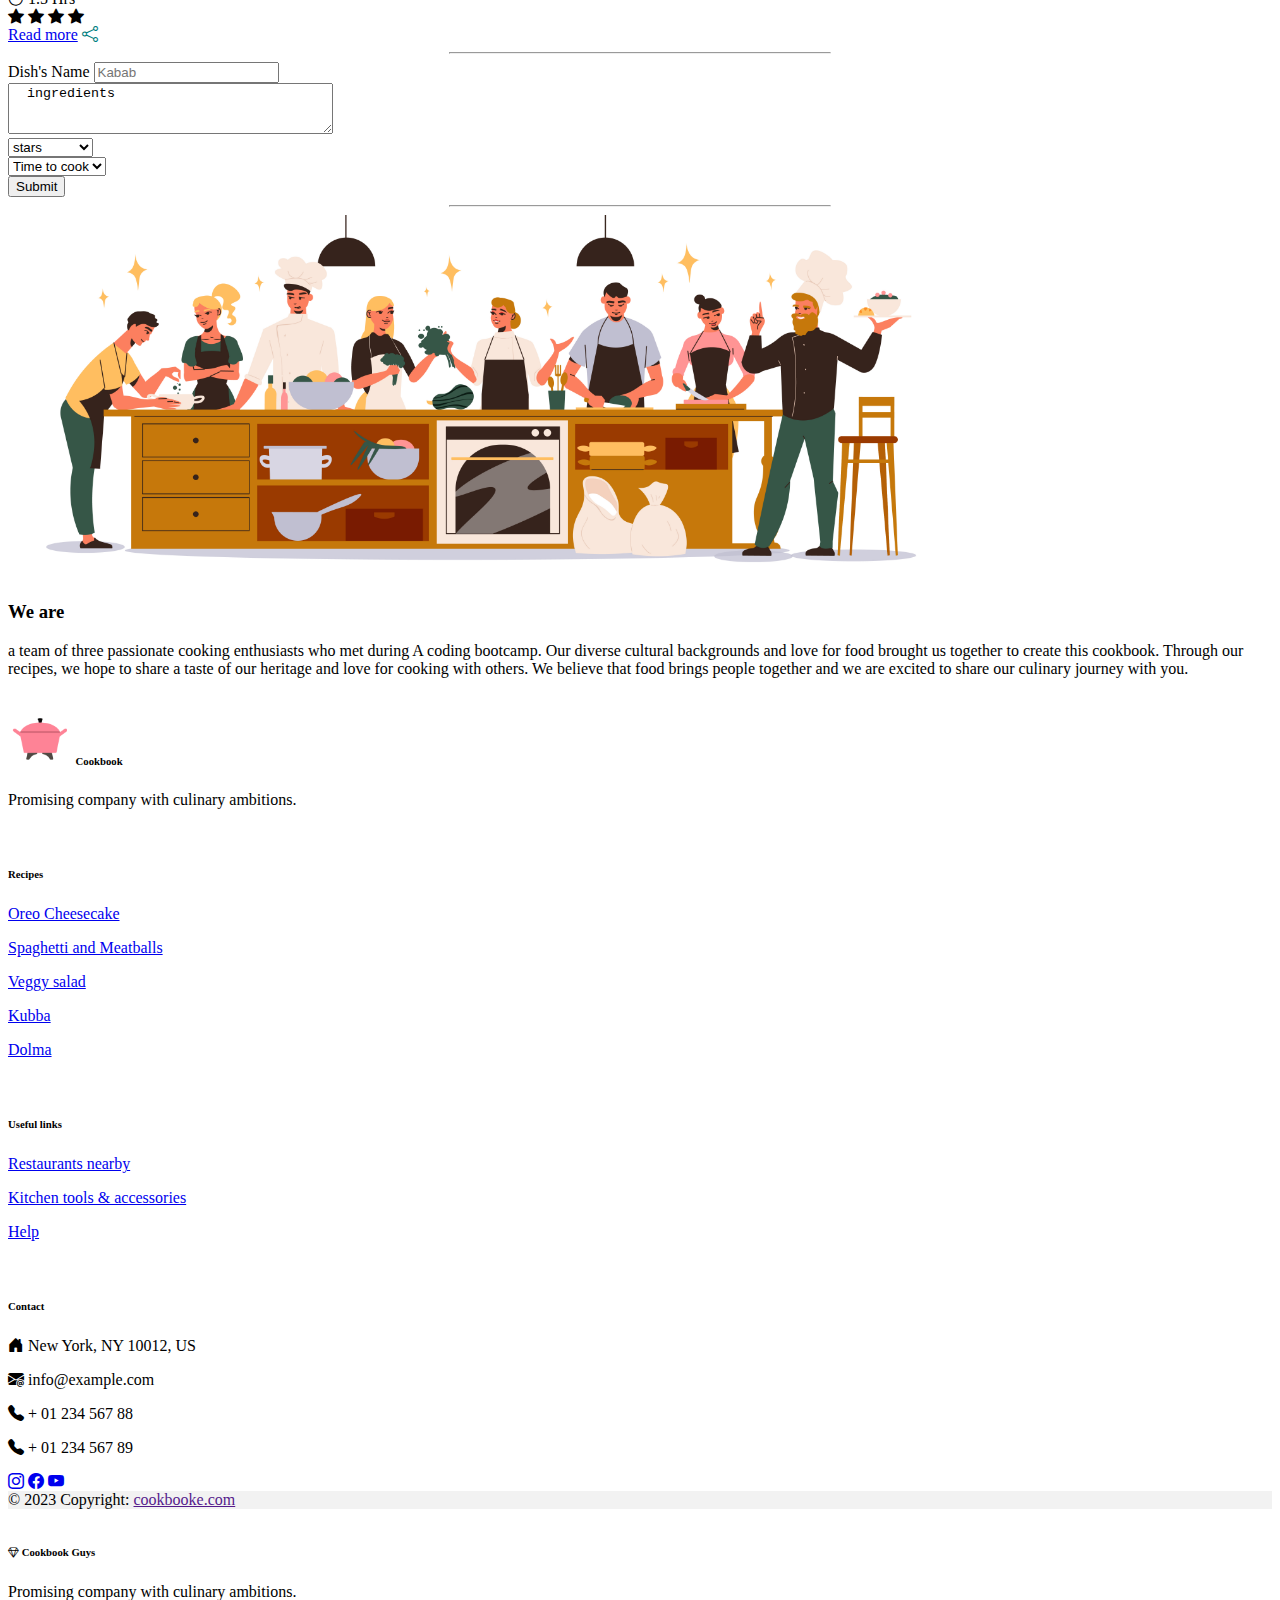
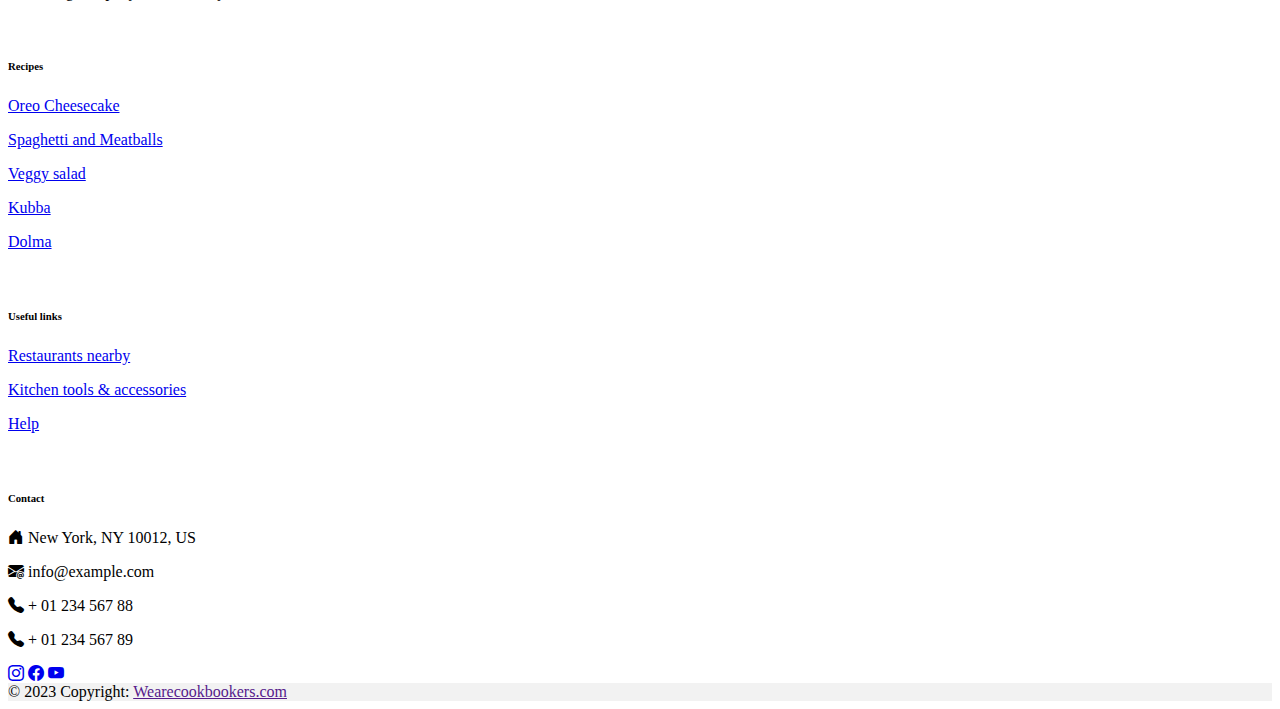
==== commit 5c70caaf: "fixing" ====
--- a/index.html
+++ b/index.html
@@ -107,14 +107,14 @@
             </div>
             <div class="row card-body-width">
               <div class="col m-3">
-                <i class="bi bi-stopwatch stopwatch-color"></i> 2 Hrs
-              </div>
-              <div class="col m-3">
-                <i class="bi bi-star-fill"></i>
-                <i class="bi bi-star-fill"></i>
-                <i class="bi bi-star-fill"></i>
-                <i class="bi bi-star-fill"></i>
-                <i class="bi bi-star-fill"></i>
+                <i class="bi bi-stopwatch stopwatch-color"></i> 1 Hr
+              </div>
+              <div class="col m-3">
+                <i class="bi bi-star-fill"></i>
+                <i class="bi bi-star-fill"></i>
+                <i class="bi bi-star-fill"></i>
+                <i class="bi bi-star-half"></i>
+                <i class="bi bi-star"></i>
               </div>
             </div>
             <div class="mb-3">
@@ -310,6 +310,87 @@
   </footer>
 
 
+  <section> 
+    
+    <footer class="text-center text-lg-start bg-light text-muted">
+      <section class="">
+        <div class="container text-center text-md-start mt-5">
+          <div class="row mt-3">
+           
+            <div class="col-md-3 col-lg-4 col-xl-3 mx-auto mb-4">
+            
+              <h6 class="text-uppercase fw-bold mb-4">
+                <br />
+                <i class="bi bi-gem"></i> </i>Cookbook Guys
+              </h6>
+              <p>
+                Promising company with culinary ambitions.
+              </p>
+            </div>
+           
+            <div class="col-md-2 col-lg-2 col-xl-2 mx-auto mb-4">
+              <br />
+              <h6 class="text-uppercase fw-bold mb-4">
+                Recipes
+              </h6>
+              <p>
+                <a href="#!" class="text-reset">Oreo Cheesecake</a>
+              </p>
+              <p>
+                <a href="#!" class="text-reset">Spaghetti and Meatballs</a>
+              </p>
+              <p>
+                <a href="#!" class="text-reset">Veggy salad</a>
+              </p>
+              <p>
+                <a href="#!" class="text-reset">Kubba</a>
+              </p>
+              <p>
+                <a href="#!" class="text-reset">Dolma</a>
+              </p>
+            </div>
+            <div class="col-md-3 col-lg-2 col-xl-2 mx-auto mb-4">
+              <br />
+              <h6 class="text-uppercase fw-bold mb-4">
+                Useful links
+              </h6>
+              <p>
+                <a href="#!" class="text-reset">Restaurants nearby</a>
+              </p>
+              <p>
+                <a href="#!" class="text-reset">Kitchen tools & accessories </a>
+              </p>
+              <p>
+                <a href="#!" class="text-reset">Help</a>
+              </p>
+            </div>
+            <div class="col-md-4 col-lg-3 col-xl-3 mx-auto mb-md-0 mb-4">
+              <br />
+              <h6 class="text-uppercase fw-bold mb-4">Contact</h6>
+              <p> <i class="bi bi-house-door-fill"> </i> New York, NY 10012, US</p>
+              <p> <i class="bi bi-envelope-at-fill"> </i></i>info@example.com
+              </p>
+              <p><i class="bi bi-telephone-fill"> </i> + 01 234 567 88</p>
+              <p><i class="bi bi-telephone-fill"> </i> + 01 234 567 89</p>
+          
+              <a href="#" class="bi bi-instagram"></a> 
+              <a href="#" i class="bi bi-facebook"></a> 
+              <a href="#" i class="bi bi-youtube"></a> 
+             
+            </div>
+            
+          </div>
+        
+        </div>
+      </section>
+     
+      <div class="text-center p-4" style="background-color: rgba(0, 0, 0, 0.05);">
+        © 2023 Copyright:
+        <a class="text-reset fw-bold" href="">Wearecookbookers.com</a>
+      </div>
+    </footer>
+      </section>
+
   
 
   <script>
--- a/styles.css
+++ b/styles.css
@@ -2,8 +2,7 @@
   height: 200px;
   width: 100%;
 }
-.imgPostg:hover {
- 
+.imgPostg:hover, i:hover {
     cursor: pointer;
 }
 
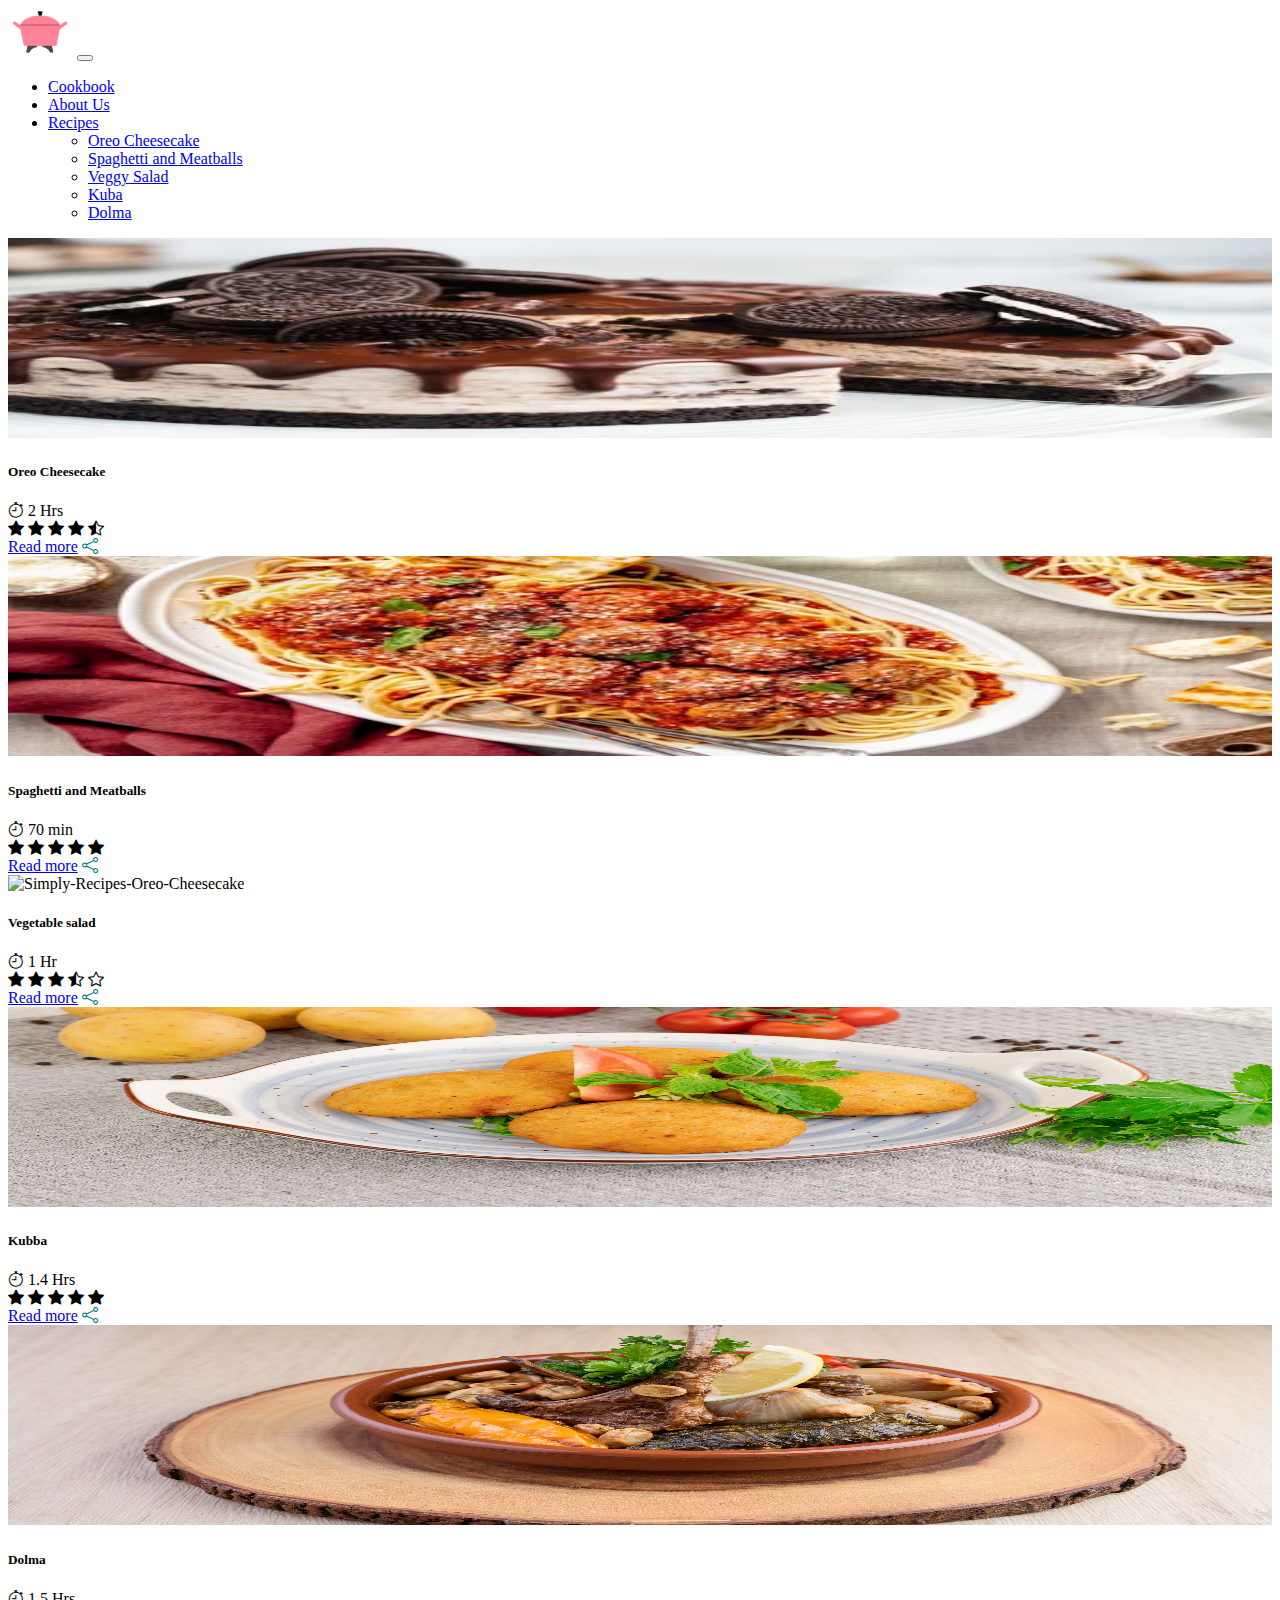
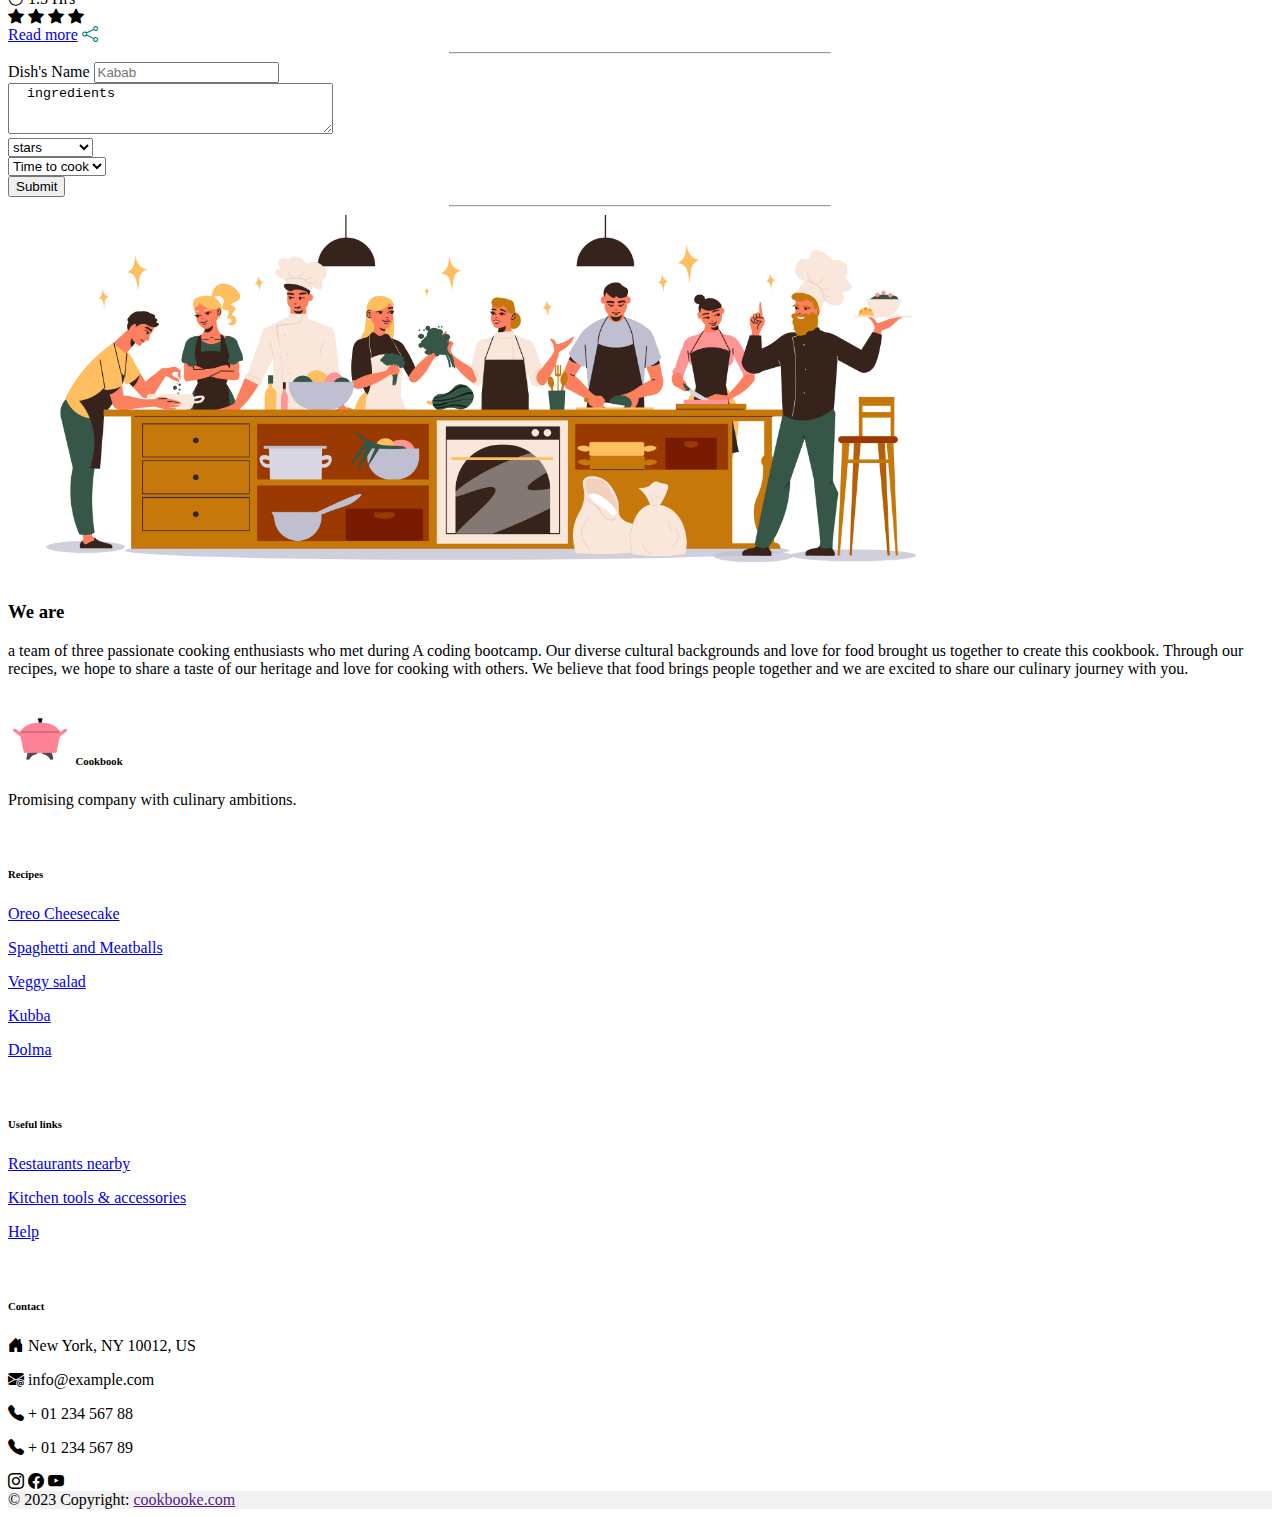
==== commit c86b0db4: "mergin w/ OzgiBranch" ====
--- a/index.html
+++ b/index.html
@@ -310,87 +310,6 @@
   </footer>
 
 
-  <section> 
-    
-    <footer class="text-center text-lg-start bg-light text-muted">
-      <section class="">
-        <div class="container text-center text-md-start mt-5">
-          <div class="row mt-3">
-           
-            <div class="col-md-3 col-lg-4 col-xl-3 mx-auto mb-4">
-            
-              <h6 class="text-uppercase fw-bold mb-4">
-                <br />
-                <i class="bi bi-gem"></i> </i>Cookbook Guys
-              </h6>
-              <p>
-                Promising company with culinary ambitions.
-              </p>
-            </div>
-           
-            <div class="col-md-2 col-lg-2 col-xl-2 mx-auto mb-4">
-              <br />
-              <h6 class="text-uppercase fw-bold mb-4">
-                Recipes
-              </h6>
-              <p>
-                <a href="#!" class="text-reset">Oreo Cheesecake</a>
-              </p>
-              <p>
-                <a href="#!" class="text-reset">Spaghetti and Meatballs</a>
-              </p>
-              <p>
-                <a href="#!" class="text-reset">Veggy salad</a>
-              </p>
-              <p>
-                <a href="#!" class="text-reset">Kubba</a>
-              </p>
-              <p>
-                <a href="#!" class="text-reset">Dolma</a>
-              </p>
-            </div>
-            <div class="col-md-3 col-lg-2 col-xl-2 mx-auto mb-4">
-              <br />
-              <h6 class="text-uppercase fw-bold mb-4">
-                Useful links
-              </h6>
-              <p>
-                <a href="#!" class="text-reset">Restaurants nearby</a>
-              </p>
-              <p>
-                <a href="#!" class="text-reset">Kitchen tools & accessories </a>
-              </p>
-              <p>
-                <a href="#!" class="text-reset">Help</a>
-              </p>
-            </div>
-            <div class="col-md-4 col-lg-3 col-xl-3 mx-auto mb-md-0 mb-4">
-              <br />
-              <h6 class="text-uppercase fw-bold mb-4">Contact</h6>
-              <p> <i class="bi bi-house-door-fill"> </i> New York, NY 10012, US</p>
-              <p> <i class="bi bi-envelope-at-fill"> </i></i>info@example.com
-              </p>
-              <p><i class="bi bi-telephone-fill"> </i> + 01 234 567 88</p>
-              <p><i class="bi bi-telephone-fill"> </i> + 01 234 567 89</p>
-          
-              <a href="#" class="bi bi-instagram"></a> 
-              <a href="#" i class="bi bi-facebook"></a> 
-              <a href="#" i class="bi bi-youtube"></a> 
-             
-            </div>
-            
-          </div>
-        
-        </div>
-      </section>
-     
-      <div class="text-center p-4" style="background-color: rgba(0, 0, 0, 0.05);">
-        © 2023 Copyright:
-        <a class="text-reset fw-bold" href="">Wearecookbookers.com</a>
-      </div>
-    </footer>
-      </section>
-
   
 
   <script>
--- a/styles.css
+++ b/styles.css
@@ -1,9 +1,9 @@
-.imgPost{
+.imgPost {
   height: 200px;
   width: 100%;
 }
-.imgPostg:hover, i:hover {
-    cursor: pointer;
+.imgPostg:hover {
+  cursor: pointer;
 }
 
 .icon-color {
@@ -32,3 +32,17 @@
   width: 320px;
 }
 
+.bi-instagram {
+  background-color: rgb(255, 255, 255);
+  color: rgb(0, 0, 0);
+}
+
+.bi-facebook {
+  background-color: rgb(255, 255, 255);
+  color: rgb(0, 0, 0);
+}
+
+.bi-youtube {
+  background-color: rgb(255, 255, 255);
+  color: rgb(0, 0, 0);
+}
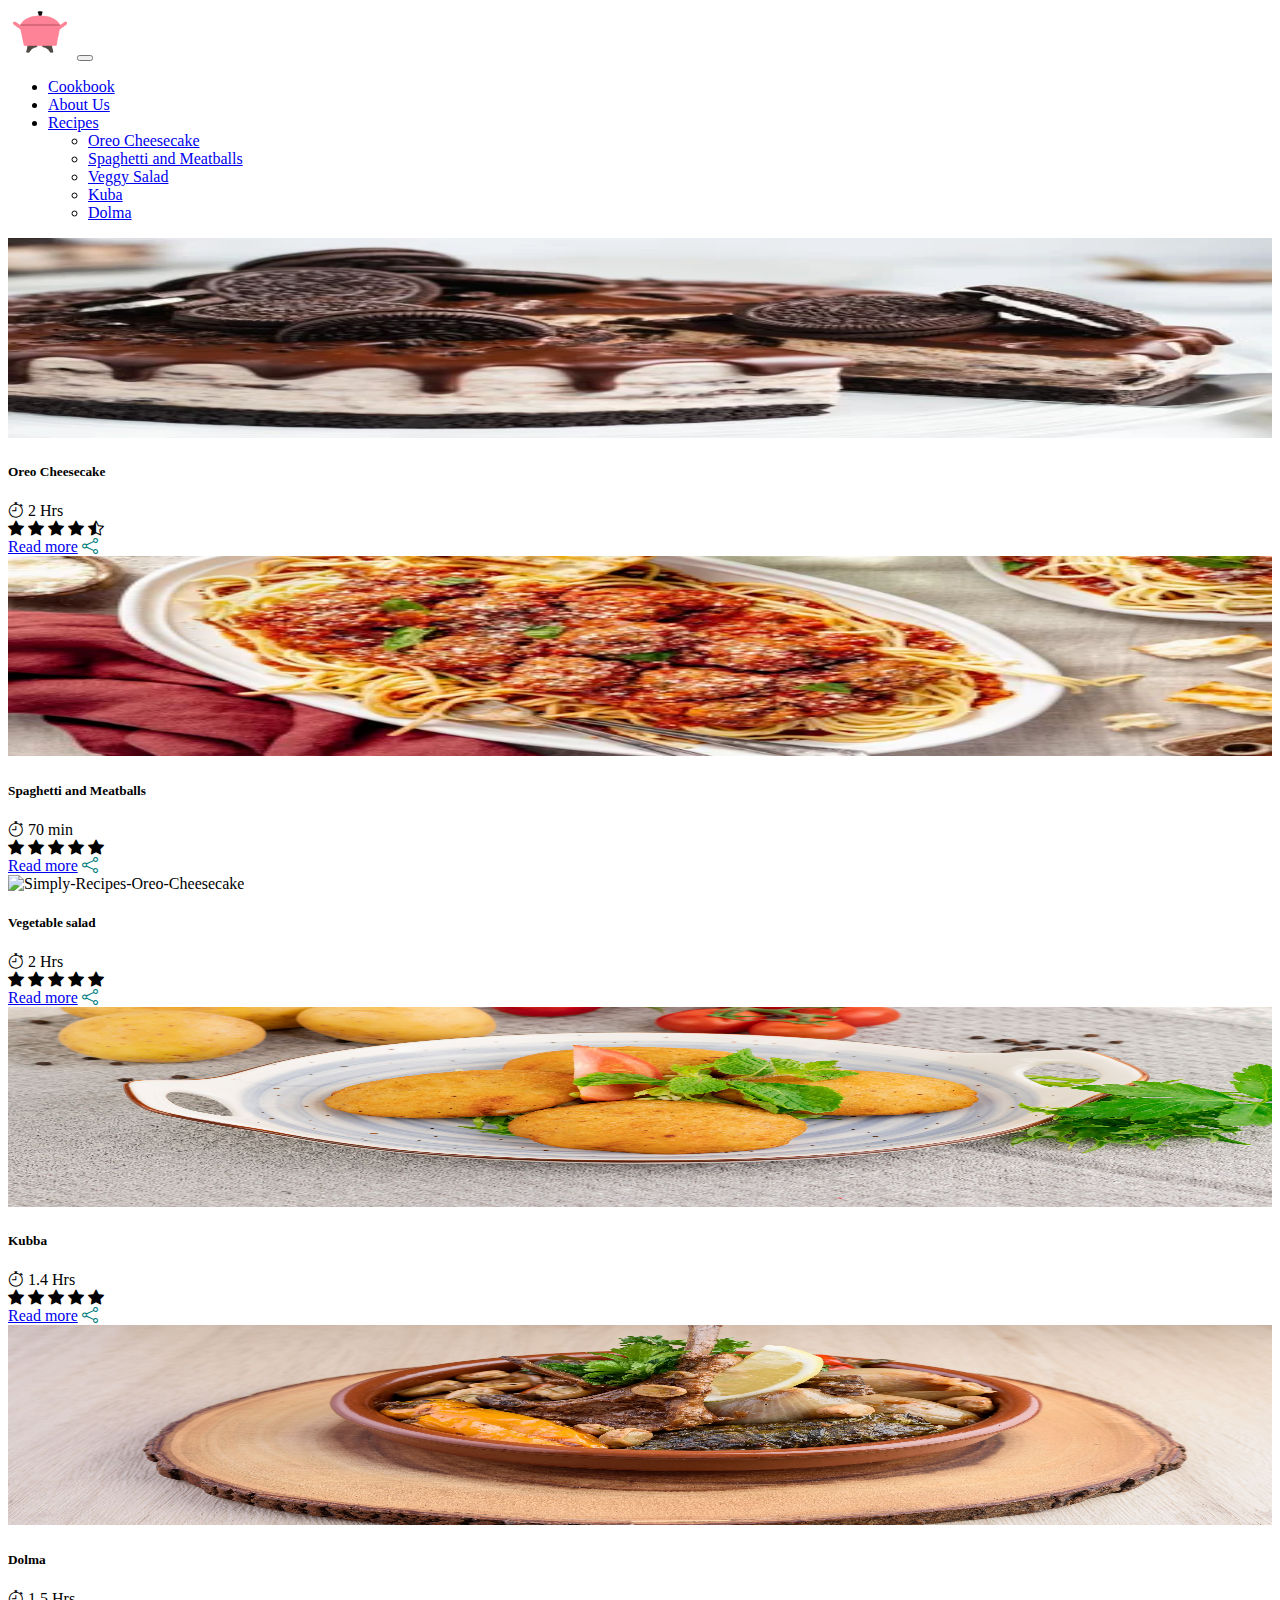
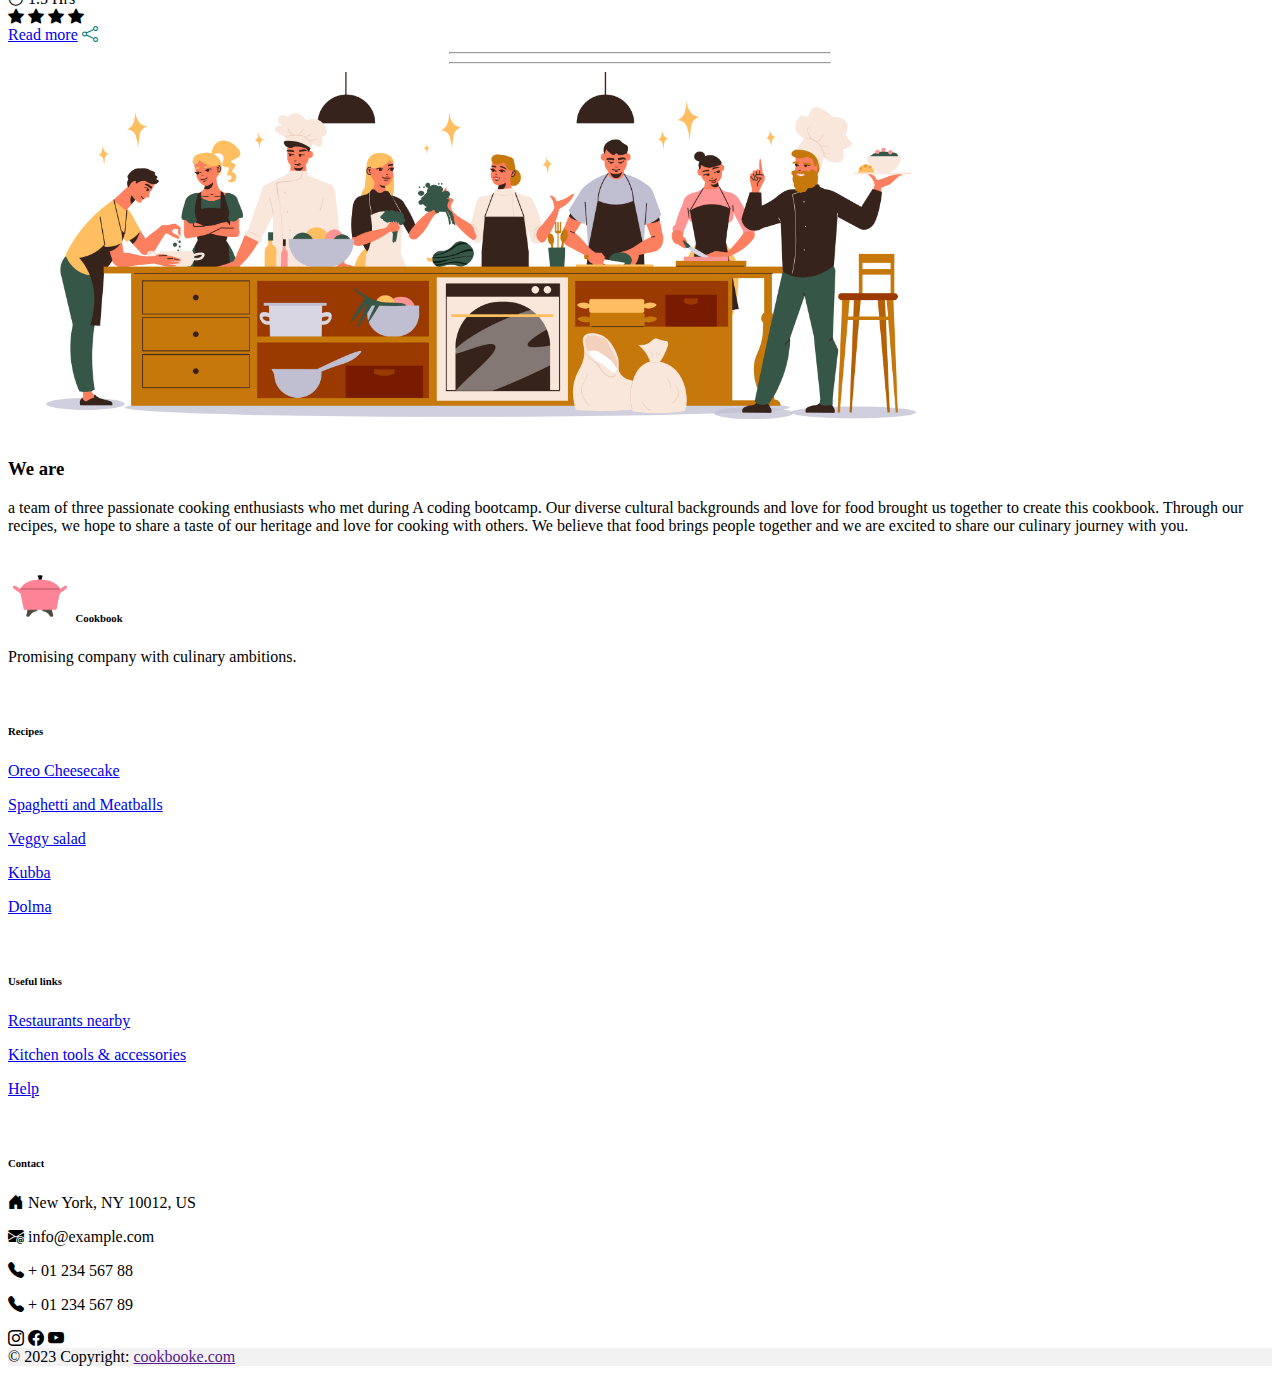
==== commit 58ea0a70: "fixed img" ====
--- a/index.html
+++ b/index.html
@@ -100,21 +100,21 @@
         </div>
         <div class="d-flex flex-column align-items-center col-md-4">
           <div class="card">
-            <img class="imgPost" src="assets/vegetable-salad.jpg"
+            <img class="imgPost" src="https://img.taste.com.au/Za9sVnbS/w720-h480-cfill-q80/taste/2016/11/fresh-summer-vegetable-salad-91664-1.jpeg"
               class="card-img-top" alt="Simply-Recipes-Oreo-Cheesecake" />
             <div class="card-body">
               <h5 class="card-title">Vegetable salad</h5>
             </div>
             <div class="row card-body-width">
               <div class="col m-3">
-                <i class="bi bi-stopwatch stopwatch-color"></i> 1 Hr
-              </div>
-              <div class="col m-3">
-                <i class="bi bi-star-fill"></i>
-                <i class="bi bi-star-fill"></i>
-                <i class="bi bi-star-fill"></i>
-                <i class="bi bi-star-half"></i>
-                <i class="bi bi-star"></i>
+                <i class="bi bi-stopwatch stopwatch-color"></i> 2 Hrs
+              </div>
+              <div class="col m-3">
+                <i class="bi bi-star-fill"></i>
+                <i class="bi bi-star-fill"></i>
+                <i class="bi bi-star-fill"></i>
+                <i class="bi bi-star-fill"></i>
+                <i class="bi bi-star-fill"></i>
               </div>
             </div>
             <div class="mb-3">
@@ -173,7 +173,7 @@
   </section>
 
   <hr class="mx-auto my-5" style="width: 30%;" />
-  <section id="addrecipe">
+  <!-- <section id="addrecipe">
     <form action="">
       <div id="form" class="d-flex flex-column  align-items-center w-100 ">
         <div class="mb-3" style="width: 300px;">
@@ -210,7 +210,7 @@
         </div>
       </fieldset>
     </form>
-  </section>
+  </section> -->
   <hr class=" mx-auto my-5" style="width: 30%;"/>
   <section class="">
     <div class="container d-flex flex-lg-row ">
